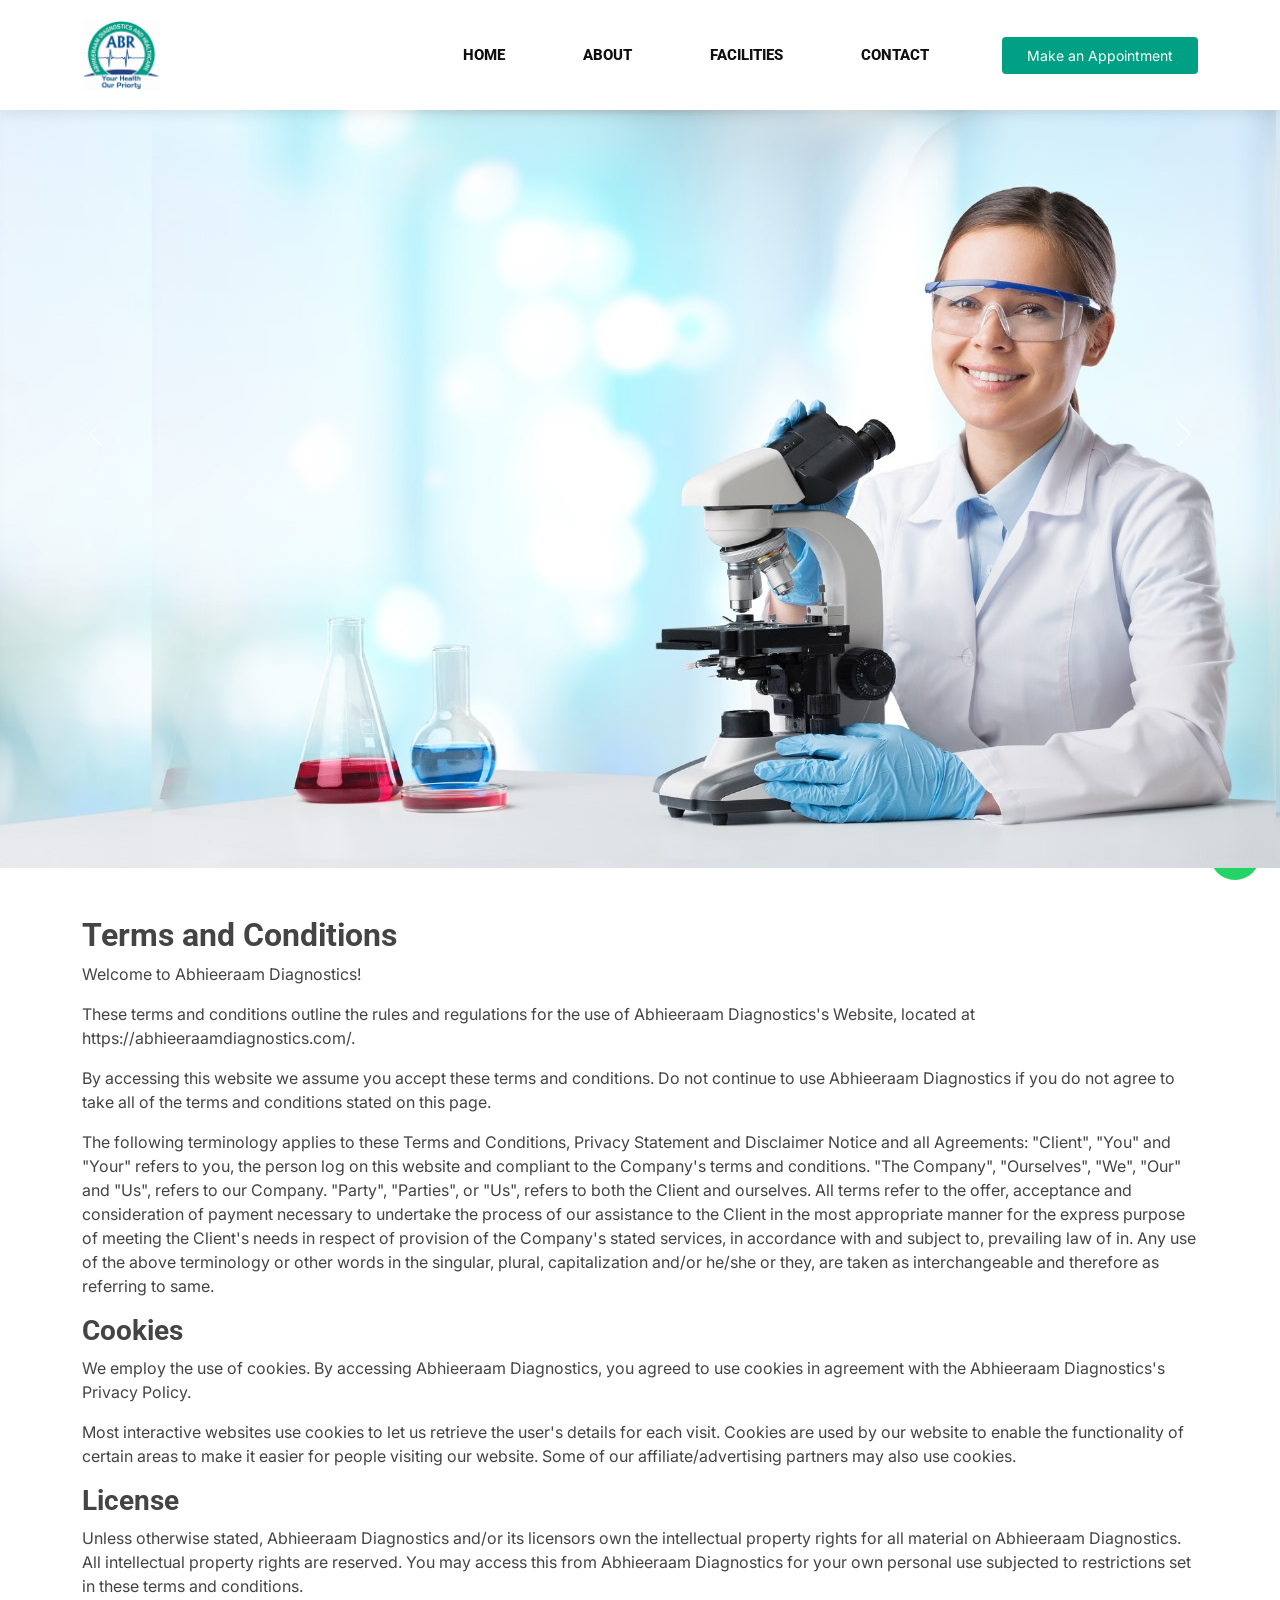
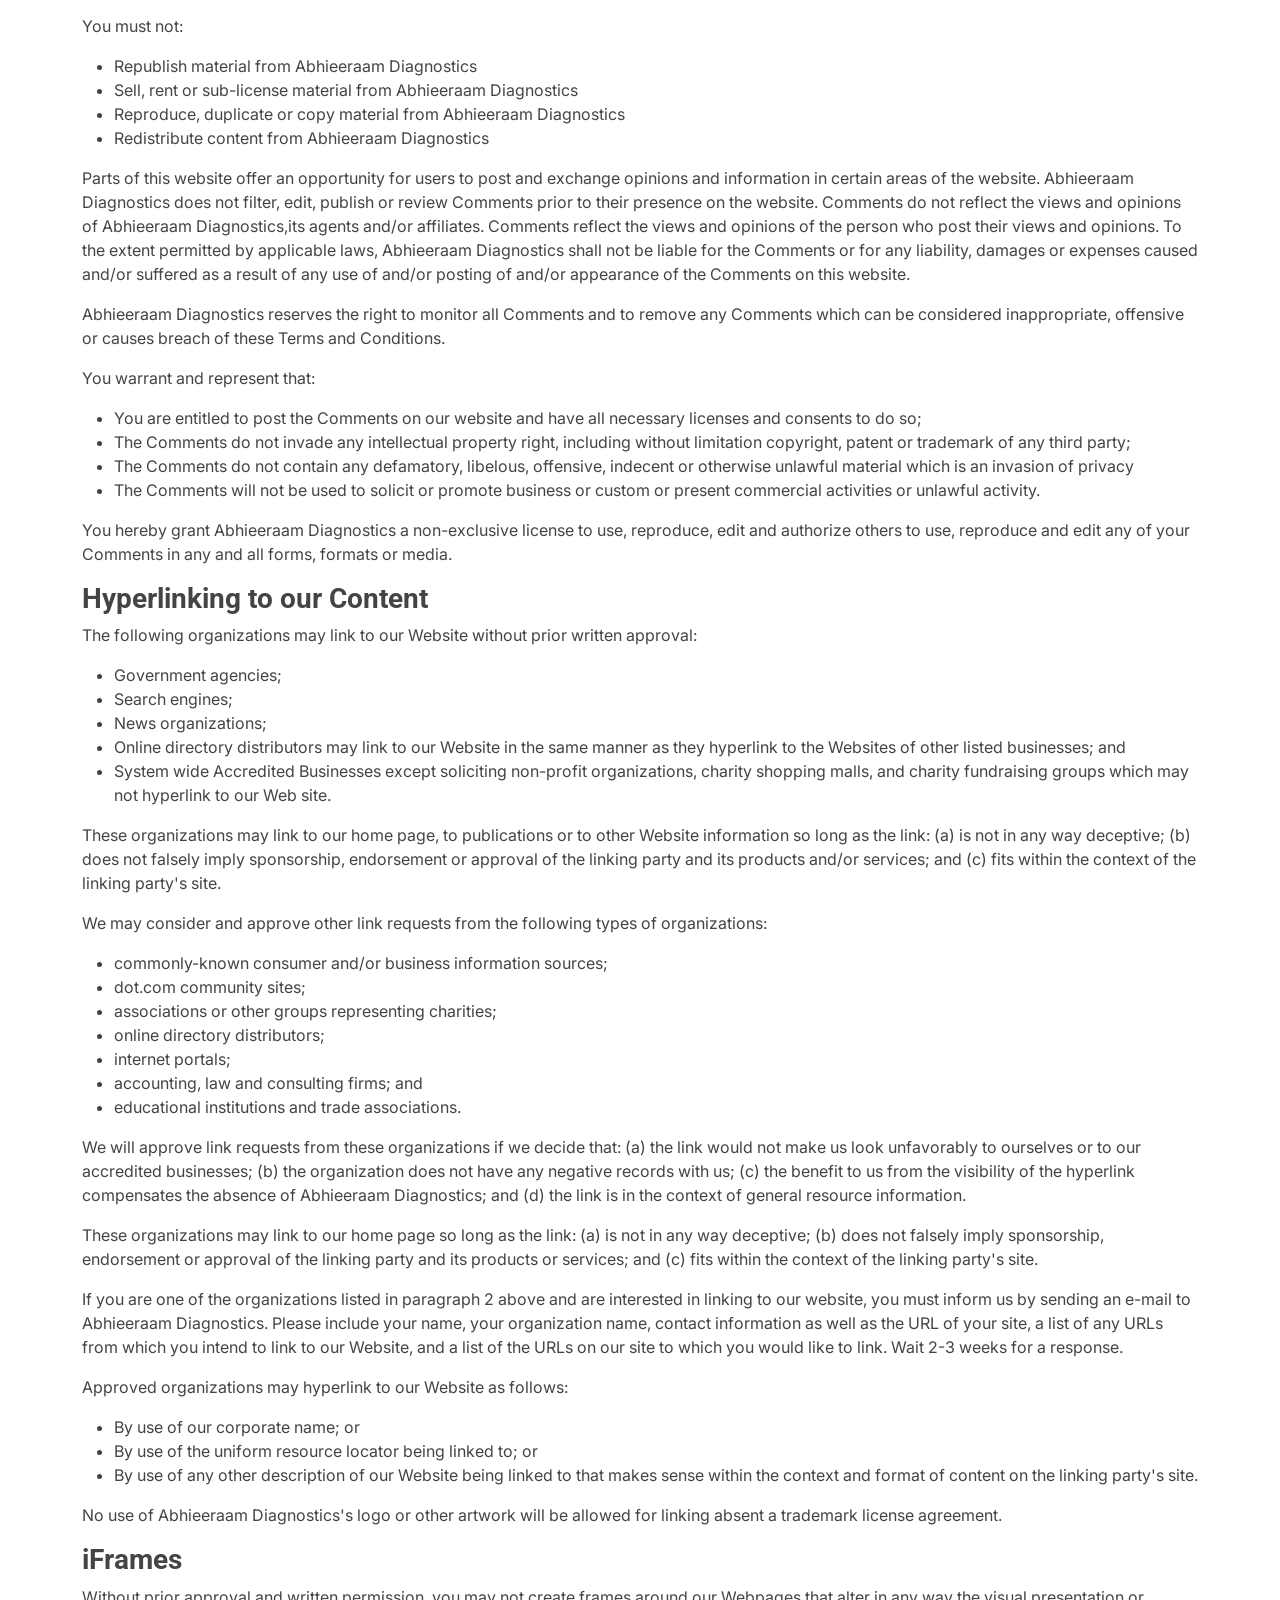
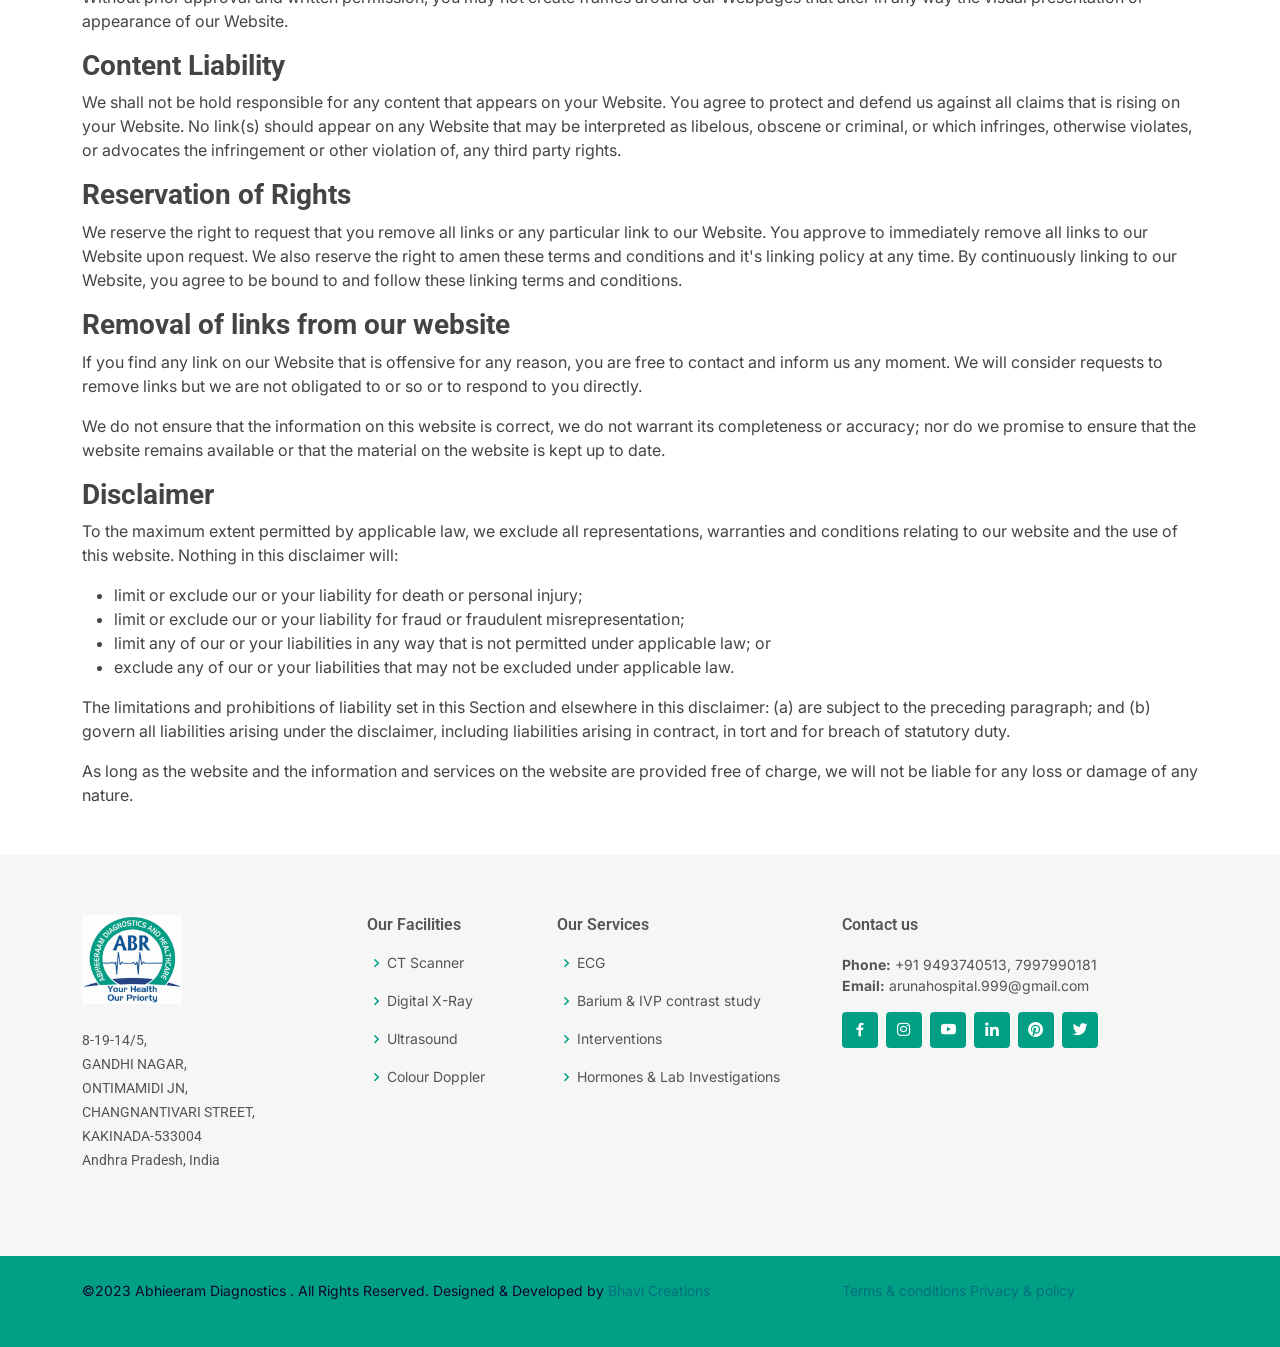
==== privacy.html @ 836e2a80 "terms and privacy updated" ====
<!DOCTYPE html>
<html lang="en">

<head>
  <meta charset="utf-8">
  <meta content="width=device-width, initial-scale=1.0" name="viewport">

  <title>ABHIEERAAM DIAGNOSTICS</title>
  <meta content="" name="description">
  <meta content="" name="keywords">

  <!-- Favicons -->
  <link href="assets/img/logo.jpeg" rel="icon">
  <link href="assets/img/apple-touch-icon.png" rel="apple-touch-icon">

  <!-- Google Fonts -->
  <link href="https://fonts.googleapis.com/css?family=Open+Sans:300,300i,400,400i,600,600i,700,700i|Roboto:300,300i,400,400i,500,500i,600,600i,700,700i|Poppins:300,300i,400,400i,500,500i,600,600i,700,700i" rel="stylesheet">

  <!-- Vendor CSS Files -->
  <link href="assets/vendor/fontawesome-free/css/all.min.css" rel="stylesheet">
  <link href="assets/vendor/animate.css/animate.min.css" rel="stylesheet">
  <link href="assets/vendor/aos/aos.css" rel="stylesheet">
  <link href="assets/vendor/bootstrap/css/bootstrap.min.css" rel="stylesheet">
  <link href="assets/vendor/bootstrap-icons/bootstrap-icons.css" rel="stylesheet">
  <link href="assets/vendor/boxicons/css/boxicons.min.css" rel="stylesheet">
  <link href="assets/vendor/glightbox/css/glightbox.min.css" rel="stylesheet">
  <link href="assets/vendor/swiper/swiper-bundle.min.css" rel="stylesheet">

  <!-- Template Main CSS File -->
  <link href="assets/css/style.css" rel="stylesheet">

  <!-- =======================================================
  * Template Name: Medicio
  * Updated: Sep 18 2023 with Bootstrap v5.3.2
  * Template URL: https://bootstrapmade.com/medicio-free-bootstrap-theme/
  * Author: BootstrapMade.com
  * License: https://bootstrapmade.com/license/
  ======================================================== -->
</head>

<body>

  <!-- ======= Header ======= -->
  <header id="header" class="fixed-top">
    <div class="container d-flex align-items-center">

      <a href="index.html" class="logo me-auto"><img src="assets/img/logo.jpeg"  alt=""></a>
      <!-- Uncomment below if you prefer to use an image logo -->
      <!-- <h1 class="logo me-auto"><a href="index.html">Medicio</a></h1> -->

      <nav id="navbar" class="navbar order-lg-0 ">
        <ul>
          <li><a class="nav-link scrollto pe-5" href="#hero">Home</a></li>
          <li><a class="nav-link scrollto me-5" href="#about">About</a></li>
          <li><a class="nav-link scrollto pe-5" href="#facilities">Facilities</a></li>
          <li><a class="nav-link scrollto pe-5" href="#contact">Contact</a></li>
        </ul>
        <i class="bi bi-list mobile-nav-toggle"></i>
      </nav><!-- .navbar -->

      <a href="#appointment" class="appointment-btn scrollto"><span class="d-none d-md-inline">Make an</span> Appointment</a>

    </div>
  </header><!-- End Header -->

  <!-- ======= Hero Section ======= -->
  <div id="carouselExampleFade" data-bs-interval="3000"  class="carousel slide carousel-fade" data-bs-ride="carousel"  >
  <div class="carousel-inner cor_med">
    <!-- <div class="carousel-item active">
      <img src="assets/img/abhieeram_republic_day_slider.jpg" class="d-block w-100" alt="...">
    </div> -->
    <div class="carousel-item active">
      <img src="assets/img/slide/slides4.jpeg" class="d-block w-100" alt="...">
    </div>
    <div class="carousel-item">
      <img src="assets/img/slide/slides1.jpeg" class="d-block w-100" alt="...">
    </div>
    <div class="carousel-item">
      <img src="assets/img/slide/slides3.jpeg" class="d-block w-100" alt="...">
    </div>
  </div>
  <button class="carousel-control-prev" type="button" data-bs-target="#carouselExampleFade" data-bs-slide="prev">
    <span class="carousel-control-prev-icon" aria-hidden="true"></span>
    <span class="visually-hidden">Previous</span>
  </button>
  <button class="carousel-control-next" type="button" data-bs-target="#carouselExampleFade" data-bs-slide="next">
    <span class="carousel-control-next-icon" aria-hidden="true"></span>
    <span class="visually-hidden">Next</span>
  </button>
</div>


   
  <main id="main">

 <div class="container my-5">

    <h2><strong>Terms and Conditions</strong></h2>

    <p>Welcome to Abhieeraam Diagnostics!</p>
    
    <p>These terms and conditions outline the rules and regulations for the use of Abhieeraam Diagnostics's Website, located at https://abhieeraamdiagnostics.com/.</p>
    
    <p>By accessing this website we assume you accept these terms and conditions. Do not continue to use Abhieeraam Diagnostics if you do not agree to take all of the terms and conditions stated on this page.</p>
    
    <p>The following terminology applies to these Terms and Conditions, Privacy Statement and Disclaimer Notice and all Agreements: "Client", "You" and "Your" refers to you, the person log on this website and compliant to the Company's terms and conditions. "The Company", "Ourselves", "We", "Our" and "Us", refers to our Company. "Party", "Parties", or "Us", refers to both the Client and ourselves. All terms refer to the offer, acceptance and consideration of payment necessary to undertake the process of our assistance to the Client in the most appropriate manner for the express purpose of meeting the Client's needs in respect of provision of the Company's stated services, in accordance with and subject to, prevailing law of in. Any use of the above terminology or other words in the singular, plural, capitalization and/or he/she or they, are taken as interchangeable and therefore as referring to same.</p>
    
    <h3><strong>Cookies</strong></h3>
    
    <p>We employ the use of cookies. By accessing Abhieeraam Diagnostics, you agreed to use cookies in agreement with the Abhieeraam Diagnostics's Privacy Policy. </p>
    
    <p>Most interactive websites use cookies to let us retrieve the user's details for each visit. Cookies are used by our website to enable the functionality of certain areas to make it easier for people visiting our website. Some of our affiliate/advertising partners may also use cookies.</p>
    
    <h3><strong>License</strong></h3>
    
    <p>Unless otherwise stated, Abhieeraam Diagnostics and/or its licensors own the intellectual property rights for all material on Abhieeraam Diagnostics. All intellectual property rights are reserved. You may access this from Abhieeraam Diagnostics for your own personal use subjected to restrictions set in these terms and conditions.</p>
    
    <p>You must not:</p>
    <ul>
        <li>Republish material from Abhieeraam Diagnostics</li>
        <li>Sell, rent or sub-license material from Abhieeraam Diagnostics</li>
        <li>Reproduce, duplicate or copy material from Abhieeraam Diagnostics</li>
        <li>Redistribute content from Abhieeraam Diagnostics</li>
    </ul>
    
     
    <p>Parts of this website offer an opportunity for users to post and exchange opinions and information in certain areas of the website. Abhieeraam Diagnostics does not filter, edit, publish or review Comments prior to their presence on the website. Comments do not reflect the views and opinions of Abhieeraam Diagnostics,its agents and/or affiliates. Comments reflect the views and opinions of the person who post their views and opinions. To the extent permitted by applicable laws, Abhieeraam Diagnostics shall not be liable for the Comments or for any liability, damages or expenses caused and/or suffered as a result of any use of and/or posting of and/or appearance of the Comments on this website.</p>
    
    <p>Abhieeraam Diagnostics reserves the right to monitor all Comments and to remove any Comments which can be considered inappropriate, offensive or causes breach of these Terms and Conditions.</p>
    
    <p>You warrant and represent that:</p>
    
    <ul>
        <li>You are entitled to post the Comments on our website and have all necessary licenses and consents to do so;</li>
        <li>The Comments do not invade any intellectual property right, including without limitation copyright, patent or trademark of any third party;</li>
        <li>The Comments do not contain any defamatory, libelous, offensive, indecent or otherwise unlawful material which is an invasion of privacy</li>
        <li>The Comments will not be used to solicit or promote business or custom or present commercial activities or unlawful activity.</li>
    </ul>
    
    <p>You hereby grant Abhieeraam Diagnostics a non-exclusive license to use, reproduce, edit and authorize others to use, reproduce and edit any of your Comments in any and all forms, formats or media.</p>
    
    <h3><strong>Hyperlinking to our Content</strong></h3>
    
    <p>The following organizations may link to our Website without prior written approval:</p>
    
    <ul>
        <li>Government agencies;</li>
        <li>Search engines;</li>
        <li>News organizations;</li>
        <li>Online directory distributors may link to our Website in the same manner as they hyperlink to the Websites of other listed businesses; and</li>
        <li>System wide Accredited Businesses except soliciting non-profit organizations, charity shopping malls, and charity fundraising groups which may not hyperlink to our Web site.</li>
    </ul>
    
    <p>These organizations may link to our home page, to publications or to other Website information so long as the link: (a) is not in any way deceptive; (b) does not falsely imply sponsorship, endorsement or approval of the linking party and its products and/or services; and (c) fits within the context of the linking party's site.</p>
    
    <p>We may consider and approve other link requests from the following types of organizations:</p>
    
    <ul>
        <li>commonly-known consumer and/or business information sources;</li>
        <li>dot.com community sites;</li>
        <li>associations or other groups representing charities;</li>
        <li>online directory distributors;</li>
        <li>internet portals;</li>
        <li>accounting, law and consulting firms; and</li>
        <li>educational institutions and trade associations.</li>
    </ul>
    
    <p>We will approve link requests from these organizations if we decide that: (a) the link would not make us look unfavorably to ourselves or to our accredited businesses; (b) the organization does not have any negative records with us; (c) the benefit to us from the visibility of the hyperlink compensates the absence of Abhieeraam Diagnostics; and (d) the link is in the context of general resource information.</p>
    
    <p>These organizations may link to our home page so long as the link: (a) is not in any way deceptive; (b) does not falsely imply sponsorship, endorsement or approval of the linking party and its products or services; and (c) fits within the context of the linking party's site.</p>
    
    <p>If you are one of the organizations listed in paragraph 2 above and are interested in linking to our website, you must inform us by sending an e-mail to Abhieeraam Diagnostics. Please include your name, your organization name, contact information as well as the URL of your site, a list of any URLs from which you intend to link to our Website, and a list of the URLs on our site to which you would like to link. Wait 2-3 weeks for a response.</p>
    
    <p>Approved organizations may hyperlink to our Website as follows:</p>
    
    <ul>
        <li>By use of our corporate name; or</li>
        <li>By use of the uniform resource locator being linked to; or</li>
        <li>By use of any other description of our Website being linked to that makes sense within the context and format of content on the linking party's site.</li>
    </ul>
    
    <p>No use of Abhieeraam Diagnostics's logo or other artwork will be allowed for linking absent a trademark license agreement.</p>
    
    <h3><strong>iFrames</strong></h3>
    
    <p>Without prior approval and written permission, you may not create frames around our Webpages that alter in any way the visual presentation or appearance of our Website.</p>
    
    <h3><strong>Content Liability</strong></h3>
    
    <p>We shall not be hold responsible for any content that appears on your Website. You agree to protect and defend us against all claims that is rising on your Website. No link(s) should appear on any Website that may be interpreted as libelous, obscene or criminal, or which infringes, otherwise violates, or advocates the infringement or other violation of, any third party rights.</p>
    
    <h3><strong>Reservation of Rights</strong></h3>
    
    <p>We reserve the right to request that you remove all links or any particular link to our Website. You approve to immediately remove all links to our Website upon request. We also reserve the right to amen these terms and conditions and it's linking policy at any time. By continuously linking to our Website, you agree to be bound to and follow these linking terms and conditions.</p>
    
    <h3><strong>Removal of links from our website</strong></h3>
    
    <p>If you find any link on our Website that is offensive for any reason, you are free to contact and inform us any moment. We will consider requests to remove links but we are not obligated to or so or to respond to you directly.</p>
    
    <p>We do not ensure that the information on this website is correct, we do not warrant its completeness or accuracy; nor do we promise to ensure that the website remains available or that the material on the website is kept up to date.</p>
    
    <h3><strong>Disclaimer</strong></h3>
    
    <p>To the maximum extent permitted by applicable law, we exclude all representations, warranties and conditions relating to our website and the use of this website. Nothing in this disclaimer will:</p>
    
    <ul>
        <li>limit or exclude our or your liability for death or personal injury;</li>
        <li>limit or exclude our or your liability for fraud or fraudulent misrepresentation;</li>
        <li>limit any of our or your liabilities in any way that is not permitted under applicable law; or</li>
        <li>exclude any of our or your liabilities that may not be excluded under applicable law.</li>
    </ul>
    
    <p>The limitations and prohibitions of liability set in this Section and elsewhere in this disclaimer: (a) are subject to the preceding paragraph; and (b) govern all liabilities arising under the disclaimer, including liabilities arising in contract, in tort and for breach of statutory duty.</p>
    
    <p>As long as the website and the information and services on the website are provided free of charge, we will not be liable for any loss or damage of any nature.</p>

 </div>
  </main><!-- End #main -->

  <!-- ======= Footer ======= -->
  <footer id="footer">
    <div class="footer-top">
      <div class="container">
        <div class="row">

          <div class="col-lg-3 col-md-6">
            <div class="footer-info">
              <a href="index.html" class="logo me-auto "><img src="assets/img/logo.jpeg"  width="100" alt=""></a>
              <p class="mt-4">
                8-19-14/5,  
                <br>GANDHI NAGAR,<br> 
                ONTIMAMIDI JN,<br>
                CHANGNANTIVARI STREET,<br>
                KAKINADA-533004 <br>
                Andhra Pradesh, India
                <br><br>
              </p>
            </div>
          </div>

          <div class="col-lg-2 col-md-6 footer-links">
            <h4>Our Facilities</h4>
            <ul>
              <li><i class="bx bx-chevron-right"></i> <a href="#facilities">CT Scanner</a></li>
              <li><i class="bx bx-chevron-right"></i> <a href="#facilities">Digital X-Ray</a></li>
              <li><i class="bx bx-chevron-right"></i> <a href="#facilities">Ultrasound</a></li>
              <li><i class="bx bx-chevron-right"></i> <a href="#facilities">Colour Doppler</a></li>
            </ul>
          </div>

          <div class="col-lg-3 col-md-6 footer-links">
            <h4>Our Services</h4>
            <ul>
              <li><i class="bx bx-chevron-right"></i> <a href="#facilities">ECG</a></li>
              <li><i class="bx bx-chevron-right"></i> <a href="#facilities">Barium & IVP contrast study</a></li>
              <li><i class="bx bx-chevron-right"></i> <a href="#facilities">Interventions</a></li>
              <li><i class="bx bx-chevron-right"></i> <a href="#facilities">Hormones & Lab Investigations</a></li>
            </ul>
          </div>

          <div class="col-lg-4 col-md-6 footer-newsletter footerbgcolor">
            <h4>Contact us</h4>
            <p class="mt-2">
              <strong>Phone:</strong> +91 9493740513, 7997990181<br>
              <strong>Email:</strong> arunahospital.999@gmail.com <br>
            </p>
            <div class="social-links mt-3">
              <a href="https://www.facebook.com/abhieeramdiagnostics/" target="_blank" class="facebook"><i class="bx bxl-facebook"></i></a> 
              <a href="https://www.instagram.com/abhiee_ram_diagnostics/"  target="_blank" class="instagram"><i class="bx bxl-instagram"></i></a>
              <a href="https://www.youtube.com/channel/UCxqTQfOzRZLO7gNJQSgTGIw"  target="_blank" class="youtube"><i class="bx bxl-youtube"></i></a>
              <a href="#"    class="google-plus"><i class="bx bxl-linkedin"></i></a>
              <a href="https://in.pinterest.com/abhieeraam/"   target="_blank" class="linkedin"><i class="bx bxl-pinterest"></i></a>
              <a href="https://twitter.com/abhieeraam9518"  target="_blank" class="twitter"><i class="bx bxl-twitter"></i></a>

            </div>

          </div>

        </div>
      </div>
    </div>

    <div class="footer-area-bottom theme-bg">
        <div class="container">
           <div class="row  pt-4">
              <div class="col-xl-8 col-lg-9 col-md-12 col-12">
                 <div class="footer-widget__copyright">
                    <p style="color:#0C0531">  ©2023 Abhieeram Diagnostics . All Rights Reserved. Designed & Developed by <a href="https://bhavicreations.com/" target="_blank" style="text-decoration: none;color:#026F7F">Bhavi Creations</a></p>
                 </div>
              </div> 
              <div class="col-xl-4 col-lg-3 col-md-12 col-12">
                 <div class="footer-widget__copyright-info info-direction ">
                        <p><a href="terms.html" style="text-decoration: none;color:#026F7F">Terms  & conditions  </a>  
                    <a href="privacy.html" style="text-decoration: none;color:#026F7F">   Privacy & policy</a></p>
                  </div>
              </div>
           </div>
        </div>
   </div>
  </footer>
  
  <!-- End Footer -->

  <!-- WhatsApp link -->
  <a href="https://api.whatsapp.com/send?phone=919493740513" style="color: #fff;" class="whatsapp-link" target="_blank">
    <i class="fab fa-whatsapp"></i>
  </a>

  <div id="preloader"></div>
  <!-- <a href="#" class="back-to-top d-flex align-items-center justify-content-center"><i class="bi bi-arrow-up-short"></i></a> -->

  <!-- Vendor JS Files -->
  <script src="assets/vendor/purecounter/purecounter_vanilla.js"></script>
  <script src="assets/vendor/aos/aos.js"></script>
  <script src="assets/vendor/bootstrap/js/bootstrap.bundle.min.js"></script>
  <script src="assets/vendor/glightbox/js/glightbox.min.js"></script>
  <script src="assets/vendor/swiper/swiper-bundle.min.js"></script>
  <script src="assets/vendor/php-email-form/validate.js"></script>

  <!-- Template Main JS File -->
  <script src="assets/js/main.js"></script>

</body>

</html>
---- assets/css/style.css ----
/**
* Template Name: Medicio
* Updated: Sep 18 2023 with Bootstrap v5.3.2
* Template URL: https://bootstrapmade.com/medicio-free-bootstrap-theme/
* Author: BootstrapMade.com
* License: https://bootstrapmade.com/license/
*/

/*--------------------------------------------------------------
# General
--------------------------------------------------------------*/

@import url('https://fonts.googleapis.com/css2?family=Inter:wght@500&display=swap');

body {
  /* font-family: "Open Sans", sans-serif; */
  font-family: 'Inter', sans-serif; 
  color: #444444;
}

a {
  color: #01a084;
  text-decoration: none;
}

a:hover {
  color: #037a69;
  text-decoration: none;
}

h1,
h2,
h3,
h4,
h5,
h6 {
  font-family: "Roboto", sans-serif;
}

/*--------------------------------------------------------------
# Preloader
--------------------------------------------------------------*/
#preloader {
  position: fixed;
  top: 0;
  left: 0;
  right: 0;
  bottom: 0;
  z-index: 9999;
  overflow: hidden;
  background: #fff;
}

#preloader:before {
  content: "";
  position: fixed;
  top: calc(50% - 30px);
  left: calc(50% - 30px);
  border: 6px solid #01a084;
  border-top-color: #ecf8f9;
  border-radius: 50%;
  width: 60px;
  height: 60px;
  animation: animate-preloader 1s linear infinite;
}

@keyframes animate-preloader {
  0% {
    transform: rotate(0deg);
  }

  100% {
    transform: rotate(360deg);
  }
}

/*--------------------------------------------------------------
# Back to top button
--------------------------------------------------------------*/


 
.back-to-top {
  position: fixed;
  visibility: hidden;
  opacity: 0;
  right: 15px;
  bottom: 15px;
  z-index: 996;
  background: #01a084;
  width: 40px;
  height: 40px;
  border-radius: 4px;
  transition: all 0.4s;
}

.back-to-top i {
  font-size: 28px;
  color: #fff;
  line-height: 0;
}

.back-to-top:hover {
  background: #5ec6ca;
  color: #fff;
}

.back-to-top.active {
  visibility: visible;
  opacity: 1;
}

/*--------------------------------------------------------------
# Disable aos animation delay on mobile devices
--------------------------------------------------------------*/
@media screen and (max-width: 768px) {
  [data-aos-delay] {
    transition-delay: 0 !important;
  }
}

/*--------------------------------------------------------------
# Top Bar
--------------------------------------------------------------*/
#topbar {
  background: #01a084;
  color: #fff;
  height: 40px;
  font-size: 16px;
  font-weight: 600;
  z-index: 996;
  transition: all 0.5s;
}

#topbar.topbar-scrolled {
  top: -40px;
}

#topbar i {
  padding-right: 6px;
  line-height: 0;
}

/*--------------------------------------------------------------
# Header
--------------------------------------------------------------*/
#header {
  background: #fff;
  transition: all 0.5s;
  z-index: 997;
  padding: 20px 0;
  /* top: 40px; */
  box-shadow: 0px 2px 15px rgba(0, 0, 0, 0.1);
}

@media (max-width: 992px) {
  #header {
    padding: 15px 0;
  }
}

#header.header-scrolled {
  top: 0;
}

#header .logo {
  font-size: 28px;
  margin: 0;
  padding: 0;
  line-height: 1;
  font-weight: 600;
  letter-spacing: 0.5px;
  text-transform: uppercase;
}

#header .logo a {
  color: #555555;
}

#header .logo img {
  max-height: 70px;
}

/**
* Appointment Button
*/
.appointment-btn {
  margin-left: 25px;
  background: #01a084;
  color: #fff;
  border-radius: 4px;
  padding: 8px 25px;
  white-space: nowrap;
  transition: 0.3s;
  font-size: 14px;
  display: inline-block;
}

.appointment-btn:hover {
  background: #037a69;
  color: #fff;
}

@media (max-width: 768px) {
  .appointment-btn {
    margin: 0 15px 0 0;
    padding: 6px 15px;
  }
}

/*--------------------------------------------------------------
# Navigation Menu
--------------------------------------------------------------*/
/**
* Desktop Navigation 
*/
.navbar {
  padding: 0;
}

.navbar ul {
  margin: 0;
  padding: 0;
  display: flex;
  list-style: none;
  align-items: center;
}

.navbar li {
  position: relative;
}

.navbar a,
.navbar a:focus {
  display: flex;
  align-items: center;
  justify-content: space-between;
  padding: 10px 0 10px 30px;
  font-family: "Roboto", sans-serif;
  font-size: 15px;
  color: #100f0f;
  white-space: nowrap;
  transition: 0.3s;
  text-transform: uppercase;
  font-weight: 800;
}

.navbar a i,
.navbar a:focus i {
  font-size: 12px;
  line-height: 0;
  margin-left: 5px;
}

.navbar a:hover,
.navbar .active,
.navbar .active:focus,
.navbar li:hover>a {
  color: #01a084;
}

.navbar .dropdown ul {
  display: block;
  position: absolute;
  left: 14px;
  top: calc(100% + 30px);
  margin: 0;
  padding: 10px 0;
  z-index: 99;
  opacity: 0;
  visibility: hidden;
  background: #fff;
  box-shadow: 0px 0px 30px rgba(127, 137, 161, 0.25);
  transition: 0.3s;
  border-radius: 4px;
}

.navbar .dropdown ul li {
  min-width: 200px;
}

.navbar .dropdown ul a {
  padding: 10px 20px;
  text-transform: none;
}

.navbar .dropdown ul a i {
  font-size: 20px;
}

.navbar .dropdown ul a:hover,
.navbar .dropdown ul .active:hover,
.navbar .dropdown ul li:hover>a {
  color: #01a084;
}

.navbar .dropdown:hover>ul {
  opacity: 1;
  top: 100%;
  visibility: visible;
}

.navbar .dropdown .dropdown ul {
  top: 0;
  left: calc(100% - 30px);
  visibility: hidden;
}

.navbar .dropdown .dropdown:hover>ul {
  opacity: 1;
  top: 0;
  left: 100%;
  visibility: visible;
}

@media (max-width: 1366px) {
  .navbar .dropdown .dropdown ul {
    left: -90%;
  }

  .navbar .dropdown .dropdown:hover>ul {
    left: -100%;
  }
}

/**
* Mobile Navigation 
*/
.mobile-nav-toggle {
  color: #555555;
  font-size: 28px;
  cursor: pointer;
  display: none;
  line-height: 0;
  transition: 0.5s;
}

.mobile-nav-toggle.bi-x {
  color: #fff;
}

@media (max-width: 991px) {
  .mobile-nav-toggle {
    display: block;
  }

  .navbar ul {
    display: none;
  }
}

.navbar-mobile {
  position: fixed;
  overflow: hidden;
  top: 0;
  right: 0;
  left: 0;
  bottom: 0;
  background: rgba(60, 60, 60, 0.9);
  transition: 0.3s;
  z-index: 999;
}

.navbar-mobile .mobile-nav-toggle {
  position: absolute;
  top: 15px;
  right: 15px;
}

.navbar-mobile ul {
  display: block;
  position: absolute;
  top: 55px;
  right: 15px;
  bottom: 15px;
  left: 15px;
  padding: 10px 0;
  border-radius: 8px;
  background-color: #fff;
  overflow-y: auto;
  transition: 0.3s;
}

.navbar-mobile a,
.navbar-mobile a:focus {
  padding: 10px 20px;
  font-size: 15px;
  color: #555555;
}

.navbar-mobile a:hover,
.navbar-mobile .active,
.navbar-mobile li:hover>a {
  color: #01a084;
}

.navbar-mobile .dropdown ul {
  position: static;
  display: none;
  margin: 10px 20px;
  padding: 10px 0;
  z-index: 99;
  opacity: 1;
  visibility: visible;
  background: #fff;
  box-shadow: 0px 0px 30px rgba(127, 137, 161, 0.25);
}

.navbar-mobile .dropdown ul li {
  min-width: 200px;
}

.navbar-mobile .dropdown ul a {
  padding: 10px 20px;
}

.navbar-mobile .dropdown ul a i {
  font-size: 12px;
}

.navbar-mobile .dropdown ul a:hover,
.navbar-mobile .dropdown ul .active:hover,
.navbar-mobile .dropdown ul li:hover>a {
  color: #01a084;
}

.navbar-mobile .dropdown>.dropdown-active {
  display: block;
}

/*--------------------------------------------------------------
# Hero Section
--------------------------------------------------------------*/
#hero {
  width: 100%;
  height: 100vh;
  background-color: rgba(60, 60, 60, 0.8);
  overflow: hidden;
  position: relative;
}

#hero .carousel,
#hero .carousel-inner,
#hero .carousel-item,
#hero .carousel-item::before {
  position: absolute;
  top: 0;
  right: 0;
  left: 0;
  bottom: 0;
}

#hero .carousel-item {
  background-size: cover;
  background-position: center;
  background-repeat: no-repeat;
  display: flex;
  justify-content: center;
  align-items: flex-end;
}

#hero .container {
  text-align: center;
  background: rgba(255, 255, 255, 0.9);
  padding-top: 30px;
  padding-bottom: 30px;
  margin-bottom: 50px;
  border-top: 4px solid #01a084;
}

@media (max-width: 1200px) {
  #hero .container {
    margin-left: 50px;
    margin-right: 50px;
  }
}

#hero h2 {
  color: #2f2f2f;
  margin-bottom: 20px;
  font-size: 36px;
  font-weight: 700;
}

#hero p {
  margin: 0 auto 30px auto;
  color: #555555;
}

#hero .carousel-inner .carousel-item {
  transition-property: opacity;
  background-position: center top;
}

#hero .carousel-inner .carousel-item,
#hero .carousel-inner .active.carousel-item-start,
#hero .carousel-inner .active.carousel-item-end {
  opacity: 0;
}

#hero .carousel-inner .active,
#hero .carousel-inner .carousel-item-next.carousel-item-start,
#hero .carousel-inner .carousel-item-prev.carousel-item-end {
  opacity: 1;
  transition: 0.5s;
}

#hero .carousel-inner .carousel-item-next,
#hero .carousel-inner .carousel-item-prev,
#hero .carousel-inner .active.carousel-item-start,
#hero .carousel-inner .active.carousel-item-end {
  left: 0;
  transform: translate3d(0, 0, 0);
}

#hero .carousel-control-next-icon,
#hero .carousel-control-prev-icon {
  background: none;
  font-size: 30px;
  line-height: 0;
  width: auto;
  height: auto;
  background: rgba(63, 187, 192, 0.8);
  border-radius: 50px;
  transition: 0.3s;
  color: rgba(255, 255, 255, 0.5);
  width: 54px;
  height: 54px;
  display: flex;
  align-items: center;
  justify-content: center;
}

#hero .carousel-control-next-icon:hover,
#hero .carousel-control-prev-icon:hover {
  background: #01a084;
  color: rgba(255, 255, 255, 0.8);
}

#hero .carousel-indicators li {
  list-style-type: none;
  cursor: pointer;
  background: #fff;
  overflow: hidden;
  border: 0;
  width: 12px;
  height: 12px;
  border-radius: 50px;
  opacity: 0.6;
  transition: 0.3s;
}

#hero .carousel-indicators li.active {
  opacity: 1;
  background: #01a084;
}

#hero .btn-get-started {
  font-family: "Roboto", sans-serif;
  font-weight: 500;
  font-size: 14px;
  letter-spacing: 1px;
  display: inline-block;
  padding: 14px 32px;
  border-radius: 4px;
  transition: 0.5s;
  line-height: 1;
  color: #fff;
  background: #01a084;
}

#hero .btn-get-started:hover {
  background: #037a69;
}

@media (max-width: 992px) {
  #hero {
    height: 100vh;
  }

  #hero .container {
    margin-top: 100px;
  }
}

@media (max-width: 768px) {
  #hero h2 {
    font-size: 28px;
  }
}

@media (min-width: 1024px) {

  #hero .carousel-control-prev,
  #hero .carousel-control-next {
    width: 5%;
  }
}

@media (max-height: 500px) {
  #hero {
    height: 160vh;
  }
}

/*--------------------------------------------------------------
# Sections General
--------------------------------------------------------------*/
section {
  padding: 60px 0;
  overflow: hidden;
}

.section-bg {
  background-color: #f7fcfc;
}

.section-title {
  text-align: center;
  padding-bottom: 30px;
}

.section-title h2 {
  font-size: 32px;
  font-weight: bold;
  text-transform: uppercase;
  margin-bottom: 20px;
  padding-bottom: 20px;
  position: relative;
}

.section-title h2::after {
  content: "";
  position: absolute;
  display: block;
  width: 50px;
  height: 3px;
  background: #01a084;
  bottom: 0;
  left: calc(50% - 25px);
}

.section-title p {
  margin-bottom: 0;
}

/*--------------------------------------------------------------
# Breadcrumbs
--------------------------------------------------------------*/
.breadcrumbs {
  padding: 20px 0;
  background-color: #ecf8f9;
  min-height: 40px;
  margin-top: 120px;
}

@media (max-width: 992px) {
  .breadcrumbs {
    margin-top: 70px;
  }
}

.breadcrumbs h2 {
  font-size: 24px;
  font-weight: 300;
  margin: 0;
}

@media (max-width: 992px) {
  .breadcrumbs h2 {
    margin: 0 0 10px 0;
  }
}

.breadcrumbs ol {
  display: flex;
  flex-wrap: wrap;
  list-style: none;
  padding: 0;
  margin: 0;
  font-size: 14px;
}

.breadcrumbs ol li+li {
  padding-left: 10px;
}

.breadcrumbs ol li+li::before {
  display: inline-block;
  padding-right: 10px;
  color: #6c757d;
  content: "/";
}

@media (max-width: 768px) {
  .breadcrumbs .d-flex {
    display: block !important;
  }

  .breadcrumbs ol {
    display: block;
  }

  .breadcrumbs ol li {
    display: inline-block;
  }
}

/*--------------------------------------------------------------
# Featured Services
--------------------------------------------------------------*/
.featured-services .icon-box {
  padding: 30px;
  position: relative;
  overflow: hidden;
  background: #fff;
  box-shadow: 0 0 29px 0 rgba(68, 88, 144, 0.12);
  transition: all 0.3s ease-in-out;
  border-radius: 8px;
  z-index: 1;
}

.featured-services .icon-box::before {
  content: "";
  position: absolute;
  background: #d9f1f2;
  right: 0;
  left: 0;
  bottom: 0;
  top: 100%;
  transition: all 0.3s;
  z-index: -1;
}

.featured-services .icon-box:hover::before {
  background: #01a084;
  top: 0;
  border-radius: 0px;
}

.featured-services .icon {
  margin-bottom: 15px;
}

.featured-services .icon i {
  font-size: 48px;
  line-height: 1;
  color: #01a084;
  transition: all 0.3s ease-in-out;
}

.featured-services .title {
  font-weight: 700;
  margin-bottom: 15px;
  font-size: 18px;
}

.featured-services .title a {
  color: #111;
}

.featured-services .description {
  font-size: 15px;
  line-height: 28px;
  margin-bottom: 0;
}

.featured-services .icon-box:hover .title a,
.featured-services .icon-box:hover .description {
  color: #fff;
}

.featured-services .icon-box:hover .icon i {
  color: #fff;
}

/*--------------------------------------------------------------
# Cta
--------------------------------------------------------------*/
.cta {
  background: #01a084;
  color: #fff;
  background-size: cover;
  padding: 60px 0;
}

.cta h3 {
  font-size: 28px;
  font-weight: 700;
}

.cta .cta-btn {
  font-family: "Roboto", sans-serif;
  font-weight: 500;
  font-size: 16px;
  letter-spacing: 1px;
  display: inline-block;
  padding: 10px 35px;
  border-radius: 25px;
  transition: 0.5s;
  margin-top: 10px;
  border: 2px solid #fff;
  color: #fff;
}

.cta .cta-btn:hover {
  background: #fff;
  color: #01a084;
}

/*--------------------------------------------------------------
# About Us
--------------------------------------------------------------*/
.about .content h3 {
  font-weight: 600;
  font-size: 26px;
}

.about .content ul {
  list-style: none;
  padding: 0;
}

.about .content ul li {
  padding-bottom: 10px;
}

.about .content ul i {
  font-size: 20px;
  padding-right: 4px;
  color: #01a084;
}

.about .content p:last-child {
  margin-bottom: 0;
}

/*--------------------------------------------------------------
# Counts
--------------------------------------------------------------*/
.counts {
  padding-bottom: 30px;
}

.counts .count-box {
  box-shadow: -10px -5px 40px 0 rgba(0, 0, 0, 0.1);
  padding: 30px;
  width: 100%;
}

.counts .count-box i {
  display: block;
  font-size: 30px;
  color: #01a084;
  float: left;
}

.counts .count-box span {
  font-size: 42px;
  line-height: 24px;
  display: block;
  font-weight: 700;
  color: #555555;
  margin-left: 50px;
}

.counts .count-box p {
  padding: 30px 0 0 0;
  margin: 0;
  font-family: "Roboto", sans-serif;
  font-size: 14px;
}

.counts .count-box a {
  font-weight: 600;
  display: block;
  margin-top: 20px;
  color: #7b7b7b;
  font-size: 15px;
  font-family: "Poppins", sans-serif;
  transition: ease-in-out 0.3s;
}

.counts .count-box a:hover {
  color: #01a084;
}

/*--------------------------------------------------------------
# Features
--------------------------------------------------------------*/
.features .icon-box h4 {
  font-size: 20px;
  font-weight: 700;
  margin: 5px 0 10px 60px;
}

.features .icon-box i {
  font-size: 48px;
  float: left;
  color: #01a084;
}

.features .icon-box p {
  font-size: 15px;
  color: #848484;
  margin-left: 60px;
}

.features .image {
  background-position: center center;
  background-repeat: no-repeat;
  background-size: cover;
  min-height: 400px;
}

/*--------------------------------------------------------------
# Services
--------------------------------------------------------------*/
.services .icon-box {
  margin-bottom: 20px;
  text-align: center;
}

.services .icon {
  display: inline-flex;
  justify-content: center;
  align-items: center;
  width: 80px;
  height: 80px;
  margin-bottom: 20px;
  background: #fff;
  border-radius: 50%;
  transition: 0.5s;
  color: #01a084;
  overflow: hidden;
  box-shadow: 0px 0 25px rgba(0, 0, 0, 0.15);
}

.services .icon i {
  font-size: 36px;
  line-height: 0;
}

.services .icon-box:hover .icon {
  box-shadow: 0px 0 25px rgba(63, 187, 192, 0.3);
}

.services .title {
  font-weight: 600;
  margin-bottom: 15px;
  font-size: 18px;
  position: relative;
  padding-bottom: 15px;
}

.services .title a {
  color: #444444;
  transition: 0.3s;
}

.services .title a:hover {
  color: #01a084;
}

.services .title::after {
  content: "";
  position: absolute;
  display: block;
  width: 50px;
  height: 2px;
  background: #01a084;
  bottom: 0;
  left: calc(50% - 25px);
}

.services .description {
  line-height: 24px;
  font-size: 14px;
}

/*--------------------------------------------------------------
# Appointments
--------------------------------------------------------------*/
.appointment .php-email-form {
  width: 100%;
}

.appointment .php-email-form .form-group {
  padding-bottom: 8px;
}

.appointment .php-email-form .validate {
  display: none;
  color: red;
  margin: 0 0 15px 0;
  font-weight: 400;
  font-size: 13px;
}

.appointment .php-email-form .error-message {
  display: none;
  color: #fff;
  background: #76dfbc;
  text-align: left;
  padding: 15px;
  font-weight: 600;
}

.appointment .php-email-form .error-message br+br {
  margin-top: 25px;
}

.appointment .php-email-form .sent-message {
  display: none;
  color: #fff;
  background: #18d26e;
  text-align: center;
  padding: 15px;
  font-weight: 600;
}

.appointment .php-email-form .loading {
  display: none;
  background: #fff;
  text-align: center;
  padding: 15px;
}

.appointment .php-email-form .loading:before {
  content: "";
  display: inline-block;
  border-radius: 50%;
  width: 24px;
  height: 24px;
  margin: 0 10px -6px 0;
  border: 3px solid #18d26e;
  border-top-color: #eee;
  animation: animate-loading 1s linear infinite;
}

.appointment .php-email-form input,
.appointment .php-email-form textarea,
.appointment .php-email-form select {
  border-radius: 0;
  box-shadow: none;
  font-size: 14px;
  padding: 10px !important;
}

.appointment .php-email-form input:focus,
.appointment .php-email-form textarea:focus,
.appointment .php-email-form select:focus {
  border-color: #01a084;
}

.appointment .php-email-form input,
.appointment .php-email-form select {
  height: 44px;
}

.appointment .php-email-form textarea {
  padding: 10px 12px;
}

.appointment .php-email-form button[type=submit] {
  background: #01a084;
  border: 0;
  padding: 10px 35px;
  color: #fff;
  transition: 0.4s;
  border-radius: 50px;
}

.appointment .php-email-form button[type=submit]:hover {
  background: #52c2c6;
}

/*--------------------------------------------------------------
# Departments
--------------------------------------------------------------*/
.departments .nav-tabs {
  border: 0;
}

.departments .nav-link {
  border: 0;
  padding: 20px;
  color: #555555;
  border-radius: 0;
  border-left: 5px solid #fff;
  cursor: pointer;
}

.departments .nav-link h4 {
  font-size: 18px;
  font-weight: 600;
  transition: 0.3s;
}

.departments .nav-link p {
  font-size: 14px;
  margin-bottom: 0;
}

.departments .nav-link:hover h4 {
  color: #01a084;
}

.departments .nav-link.active {
  background: #f7fcfc;
  border-color: #01a084;
}

.departments .nav-link.active h4 {
  color: #01a084;
}

.departments .tab-pane.active {
  animation: slide-down 0.5s ease-out;
}

.departments .tab-pane img {
  float: left;
  max-width: 300px;
  padding: 0 15px 15px 0;
}

@media (max-width: 768px) {
  .departments .tab-pane img {
    float: none;
    padding: 0 0 15px 0;
    max-width: 100%;
  }
}

.departments .tab-pane h3 {
  font-size: 26px;
  font-weight: 600;
  margin-bottom: 20px;
  color: #01a084;
}

.departments .tab-pane p {
  color: #777777;
}

.departments .tab-pane p:last-child {
  margin-bottom: 0;
}

@keyframes slide-down {
  0% {
    opacity: 0;
  }

  100% {
    opacity: 1;
  }
}

/*--------------------------------------------------------------
# Testimonials
--------------------------------------------------------------*/
.testimonials .testimonials-carousel,
.testimonials .testimonials-slider {
  overflow: hidden;
}

.testimonials .testimonial-item {
  box-sizing: content-box;
  min-height: 320px;
}

.testimonials .testimonial-item .testimonial-img {
  width: 90px;
  border-radius: 50%;
  margin: -40px 0 0 40px;
  position: relative;
  z-index: 2;
  border: 6px solid #fff;
}

.testimonials .testimonial-item h3 {
  font-size: 18px;
  font-weight: bold;
  margin: 10px 0 5px 45px;
  color: #111;
}

.testimonials .testimonial-item h4 {
  font-size: 14px;
  color: #999;
  margin: 0 0 0 45px;
}

.testimonials .testimonial-item .quote-icon-left,
.testimonials .testimonial-item .quote-icon-right {
  color: #b2e4e6;
  font-size: 26px;
}

.testimonials .testimonial-item .quote-icon-left {
  display: inline-block;
  left: -5px;
  position: relative;
}

.testimonials .testimonial-item .quote-icon-right {
  display: inline-block;
  right: -5px;
  position: relative;
  top: 10px;
}

.testimonials .testimonial-item p {
  font-style: italic;
  margin: 0 15px 0 15px;
  padding: 20px 20px 60px 20px;
  background: #f0fafa;
  position: relative;
  border-radius: 6px;
  position: relative;
  z-index: 1;
}

.testimonials .swiper-pagination {
  margin-top: 20px;
  position: relative;
}

.testimonials .swiper-pagination .swiper-pagination-bullet {
  width: 12px;
  height: 12px;
  background-color: #fff;
  opacity: 1;
  border: 1px solid #01a084;
}

.testimonials .swiper-pagination .swiper-pagination-bullet-active {
  background-color: #01a084;
}

/*--------------------------------------------------------------
# Doctors
--------------------------------------------------------------*/
.doctors .member {
  margin-bottom: 20px;
  overflow: hidden;
  text-align: center;
  border-radius: 4px;
  background: #fff;
  box-shadow: 0px 2px 15px rgba(63, 187, 192, 0.1);
}

.doctors .member .member-img {
  position: relative;
  overflow: hidden;
}

.doctors .member .social {
  position: absolute;
  left: 0;
  bottom: 0;
  right: 0;
  height: 40px;
  opacity: 0;
  transition: ease-in-out 0.3s;
  background: rgba(255, 255, 255, 0.85);
  display: flex;
  align-items: center;
  justify-content: center;
}

.doctors .member .social a {
  transition: color 0.3s;
  color: #555555;
  margin: 0 10px;
  display: inline-flex;
  align-items: center;
  justify-content: center;
}

.doctors .member .social a i {
  line-height: 0;
}

.doctors .member .social a:hover {
  color: #01a084;
}

.doctors .member .social i {
  font-size: 18px;
  margin: 0 2px;
}

.doctors .member .member-info {
  padding: 25px 15px;
}

.doctors .member .member-info h4 {
  font-weight: 700;
  margin-bottom: 5px;
  font-size: 18px;
  color: #555555;
}

.doctors .member .member-info span {
  display: block;
  font-size: 13px;
  font-weight: 400;
  color: #aaaaaa;
}

.doctors .member .member-info p {
  font-style: italic;
  font-size: 14px;
  line-height: 26px;
  color: #777777;
}

.doctors .member:hover .social {
  opacity: 1;
}

/*--------------------------------------------------------------
# Gallery
--------------------------------------------------------------*/
.gallery {
  overflow: hidden;
}

.gallery .swiper-pagination {
  margin-top: 20px;
  position: relative;
}

.gallery .swiper-pagination .swiper-pagination-bullet {
  width: 12px;
  height: 12px;
  background-color: #fff;
  opacity: 1;
  border: 1px solid #01a084;
}

.gallery .swiper-pagination .swiper-pagination-bullet-active {
  background-color: #01a084;
}

.gallery .swiper-slide-active {
  text-align: center;
}

@media (min-width: 992px) {
  .gallery .swiper-wrapper {
    padding: 40px 0;
  }

  .gallery .swiper-slide-active {
    border: 6px solid #01a084;
    padding: 4px;
    background: #fff;
    z-index: 1;
    transform: scale(1.2);
    margin-top: 10px;
  }
}

/*--------------------------------------------------------------
# Pricing
--------------------------------------------------------------*/
.pricing .box {
  padding: 20px;
  background: #fff;
  text-align: center;
  box-shadow: 0px 0px 4px rgba(0, 0, 0, 0.12);
  border-radius: 4px;
  position: relative;
  overflow: hidden;
}

.pricing h3 {
  font-weight: 400;
  margin: -20px -20px 20px -20px;
  padding: 20px 15px;
  font-size: 16px;
  font-weight: 600;
  color: #777777;
  background: #f8f8f8;
}

.pricing h4 {
  font-size: 36px;
  color: #01a084;
  font-weight: 600;
  font-family: "Poppins", sans-serif;
  margin-bottom: 20px;
}

.pricing h4 sup {
  font-size: 20px;
  top: -15px;
  left: -3px;
}

.pricing h4 span {
  color: #bababa;
  font-size: 16px;
  font-weight: 300;
}

.pricing ul {
  padding: 0;
  list-style: none;
  color: #444444;
  text-align: center;
  line-height: 20px;
  font-size: 14px;
}

.pricing ul li {
  padding-bottom: 16px;
}

.pricing ul i {
  color: #01a084;
  font-size: 18px;
  padding-right: 4px;
}

.pricing ul .na {
  color: #ccc;
  text-decoration: line-through;
}

.pricing .btn-wrap {
  margin: 20px -20px -20px -20px;
  padding: 20px 15px;
  background: #f8f8f8;
  text-align: center;
}

.pricing .btn-buy {
  background: #01a084;
  display: inline-block;
  padding: 8px 35px 10px 35px;
  border-radius: 4px;
  color: #fff;
  transition: none;
  font-size: 14px;
  font-weight: 400;
  font-family: "Roboto", sans-serif;
  font-weight: 600;
  transition: 0.3s;
}

.pricing .btn-buy:hover {
  background: #037a69;
}

.pricing .featured h3 {
  color: #fff;
  background: #01a084;
}

.pricing .advanced {
  width: 200px;
  position: absolute;
  top: 18px;
  right: -68px;
  transform: rotate(45deg);
  z-index: 1;
  font-size: 14px;
  padding: 1px 0 3px 0;
  background: #01a084;
  color: #fff;
}

/*--------------------------------------------------------------
# Frequently Asked Questioins
--------------------------------------------------------------*/
.faq {
  padding: 60px 0;
}

.faq .faq-list {
  padding: 0;
  list-style: none;
}

.faq .faq-list li {
  border-bottom: 1px solid #d9f1f2;
  margin-bottom: 20px;
  padding-bottom: 20px;
}

.faq .faq-list .question {
  display: block;
  position: relative;
  font-family: #01a084;
  font-size: 18px;
  line-height: 24px;
  font-weight: 400;
  padding-left: 25px;
  cursor: pointer;
  color: #32969a;
  transition: 0.3s;
}

.faq .faq-list i {
  font-size: 16px;
  position: absolute;
  left: 0;
  top: -2px;
}

.faq .faq-list p {
  margin-bottom: 0;
  padding: 10px 0 0 25px;
}

.faq .faq-list .icon-show {
  display: none;
}

.faq .faq-list .collapsed {
  color: black;
}

.faq .faq-list .collapsed:hover {
  color: #01a084;
}

.faq .faq-list .collapsed .icon-show {
  display: inline-block;
  transition: 0.6s;
}

.faq .faq-list .collapsed .icon-close {
  display: none;
  transition: 0.6s;
}

/*--------------------------------------------------------------
# Contact
--------------------------------------------------------------*/
.contact .info-box {
  color: #444444;
  text-align: center;
  box-shadow: 0 0 20px rgba(214, 215, 216, 0.5);
  padding: 20px 0 30px 0;
}

.contact .info-box i {
  font-size: 32px;
  color: #01a084;
  border-radius: 50%;
  padding: 8px;
  border: 2px dotted #c5ebec;
}

.contact .info-box h3 {
  font-size: 20px;
  color: #777777;
  font-weight: 700;
  margin: 10px 0;
}

.contact .info-box p {
  padding: 0;
  line-height: 24px;
  font-size: 14px;
  margin-bottom: 0;
}

.contact .php-email-form {
  box-shadow: 0 0 20px rgba(214, 215, 216, 0.5);
  padding: 30px;
}

.contact .php-email-form .error-message {
  display: none;
  color: #fff;
  background: #60d8e0;
  text-align: left;
  padding: 15px;
  font-weight: 600;
}

.contact .php-email-form .error-message br+br {
  margin-top: 25px;
}

.contact .php-email-form .sent-message {
  display: none;
  color: #fff;
  background: #18d26e;
  text-align: center;
  padding: 15px;
  font-weight: 600;
}

.contact .php-email-form .loading {
  display: none;
  background: #fff;
  text-align: center;
  padding: 15px;
}

.contact .php-email-form .loading:before {
  content: "";
  display: inline-block;
  border-radius: 50%;
  width: 24px;
  height: 24px;
  margin: 0 10px -6px 0;
  border: 3px solid #18d26e;
  border-top-color: #eee;
  animation: animate-loading 1s linear infinite;
}

.contact .php-email-form input,
.contact .php-email-form textarea {
  border-radius: 4px;
  box-shadow: none;
  font-size: 14px;
}

.contact .php-email-form input:focus,
.contact .php-email-form textarea:focus {
  border-color: #01a084;
}

.contact .php-email-form input {
  padding: 10px 15px;
}

.contact .php-email-form textarea {
  padding: 12px 15px;
}

.contact .php-email-form button[type=submit] {
  background: #01a084;
  border: 0;
  padding: 10px 30px;
  color: #fff;
  transition: 0.4s;
  border-radius: 4px;
}

.contact .php-email-form button[type=submit]:hover {
  background: #037a69;
}

@keyframes animate-loading {
  0% {
    transform: rotate(0deg);
  }

  100% {
    transform: rotate(360deg);
  }
}

/*--------------------------------------------------------------
# Footer
--------------------------------------------------------------*/
#footer {
  background: #01a084;
  padding: 0 0 30px 0;
  color: #555555;
  font-size: 14px;
}

#footer .footer-top {
  background: #f6f6f6;
  padding: 60px 0 30px 0;
}

#footer .footer-top .footer-info {
  margin-bottom: 30px;
}

#footer .footer-top .footer-info h3 {
  font-size: 24px;
  margin: 0 0 20px 0;
  padding: 2px 0 2px 0;
  line-height: 1;
  font-weight: 700;
}

#footer .footer-top .footer-info p {
  font-size: 14px;
  line-height: 24px;
  margin-bottom: 0;
  font-family: "Roboto", sans-serif;
}

#footer .footer-top .social-links a {
  font-size: 18px;
  display: inline-block;
  background: #01a084;
  color: #fff;
  line-height: 1;
  padding: 8px 0;
  margin-right: 4px;
  border-radius: 4px;
  text-align: center;
  width: 36px;
  height: 36px;
  transition: 0.3s;
}

#footer .footer-top .social-links a:hover {
  background: #037a69;
  text-decoration: none;
}

#footer .footer-top h4 {
  font-size: 16px;
  font-weight: 600;
  position: relative;
  padding-bottom: 12px;
}

#footer .footer-top .footer-links {
  margin-bottom: 30px;
}

#footer .footer-top .footer-links ul {
  list-style: none;
  padding: 0;
  margin: 0;
}

#footer .footer-top .footer-links ul i {
  padding-right: 2px;
  color: #01a084;
  font-size: 18px;
  line-height: 1;
}

#footer .footer-top .footer-links ul li {
  padding: 10px 0;
  display: flex;
  align-items: center;
}

#footer .footer-top .footer-links ul li:first-child {
  padding-top: 0;
}

#footer .footer-top .footer-links ul a {
  color: #555555;
  transition: 0.3s;
  display: inline-block;
  line-height: 1;
}

#footer .footer-top .footer-links ul a:hover {
  color: #01a084;
}

#footer .footer-top .footer-newsletter form {
  margin-top: 30px;
  background: #fff;
  padding: 6px 10px;
  position: relative;
  border: 1px solid #d5d5d5;
  border-radius: 4px;
}

#footer .footer-top .footer-newsletter form input[type=email] {
  border: 0;
  padding: 4px;
  width: calc(100% - 110px);
}

#footer .footer-top .footer-newsletter form input[type=submit] {
  position: absolute;
  top: -1px;
  right: -1px;
  bottom: -1px;
  border: 0;
  background: none;
  font-size: 16px;
  padding: 0 20px;
  background: #01a084;
  color: #fff;
  transition: 0.3s;
  border-radius: 0 4px 4px 0;
}

#footer .footer-top .footer-newsletter form input[type=submit]:hover {
  background: #037a69;
}

#footer .copyright {
  text-align: center;
  padding-top: 30px;
}

.copyright{
  color: #fff;
}
.credits{
  color: #fff;
}
.credits a{
  color: #fff;
}


#footer .credits {
  padding-top: 10px;
  text-align: center;
  font-size: 13px;
}

/* Style for the WhatsApp link */
.whatsapp-link {
  width: 50px;
  height: 50px;
  position: fixed;
  bottom: 20px;
  right: 20px;
  background-color: #25d366;
  color: #fff;
  padding: 5px;
  border-radius: 50%;
  text-decoration: none;
  font-size: 24px;
  text-align: center;
}


 
  .cor_med{
      padding-top: 100px;

  }
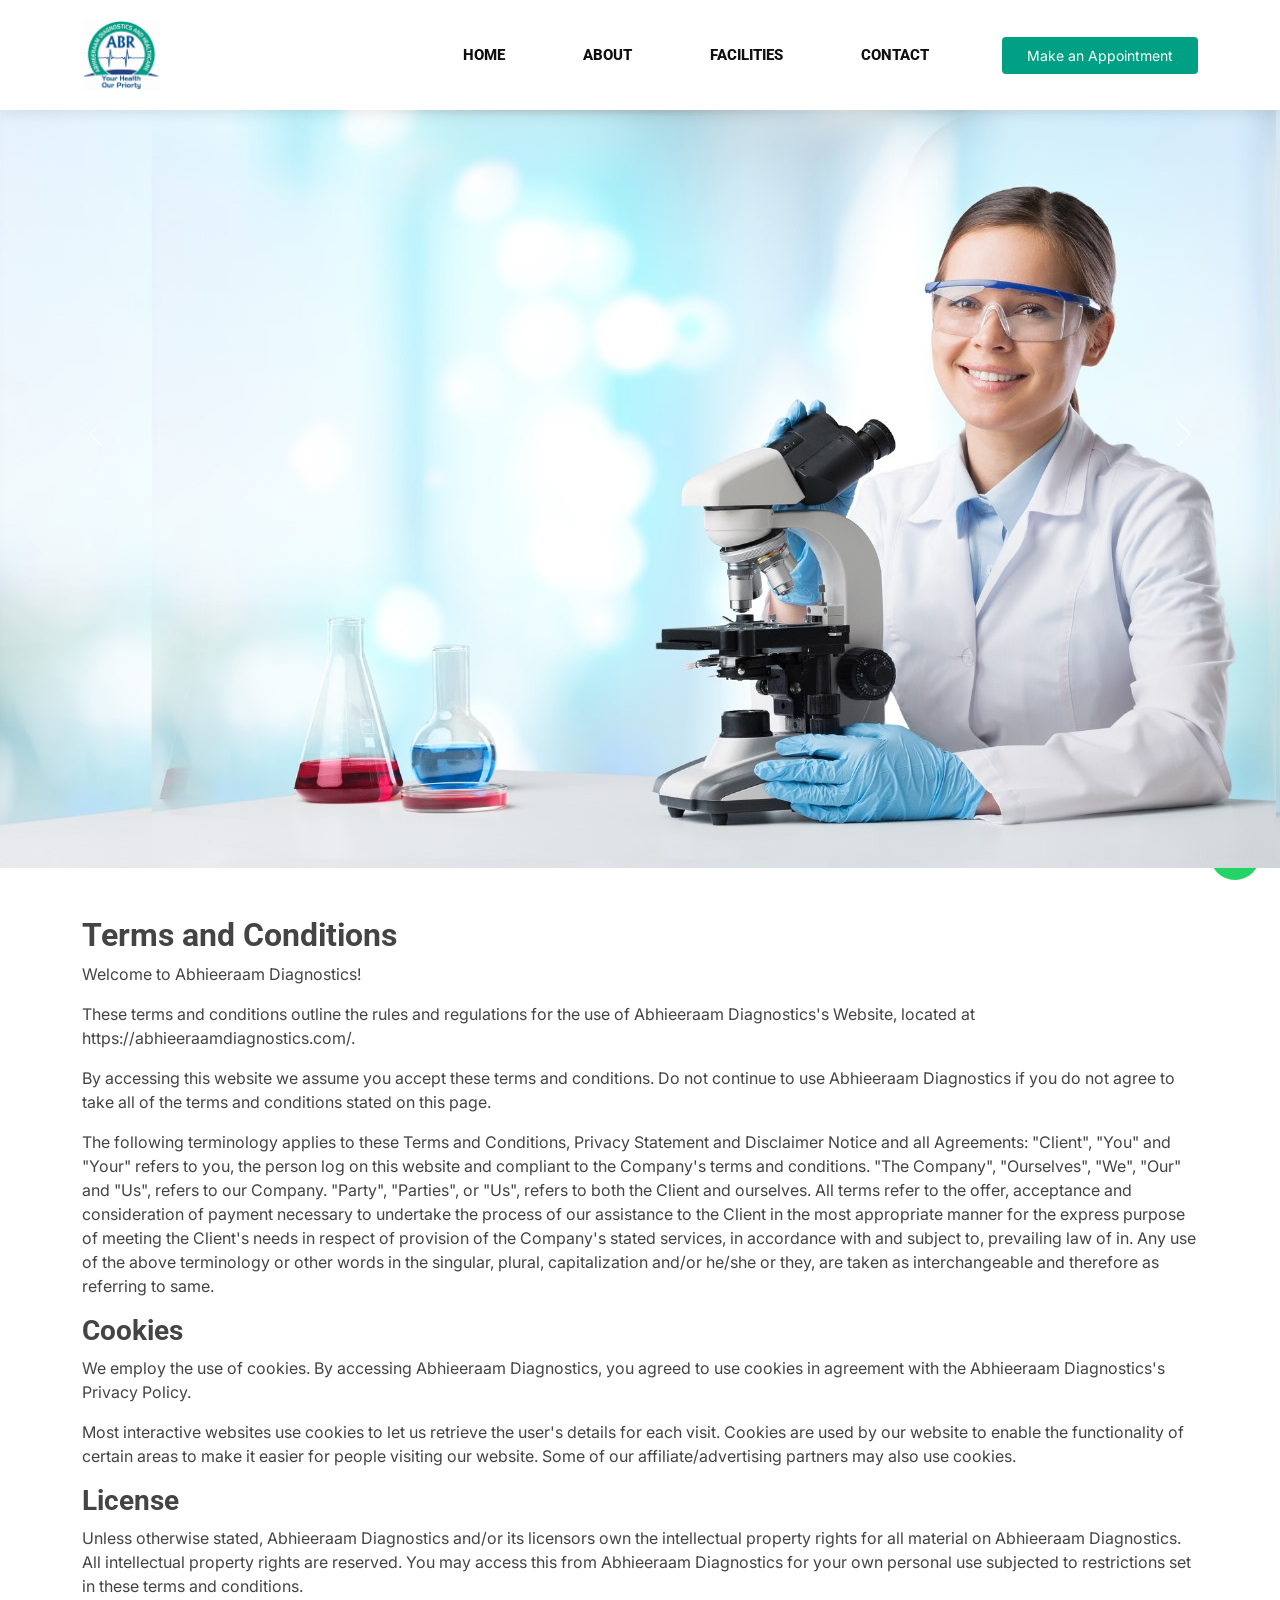
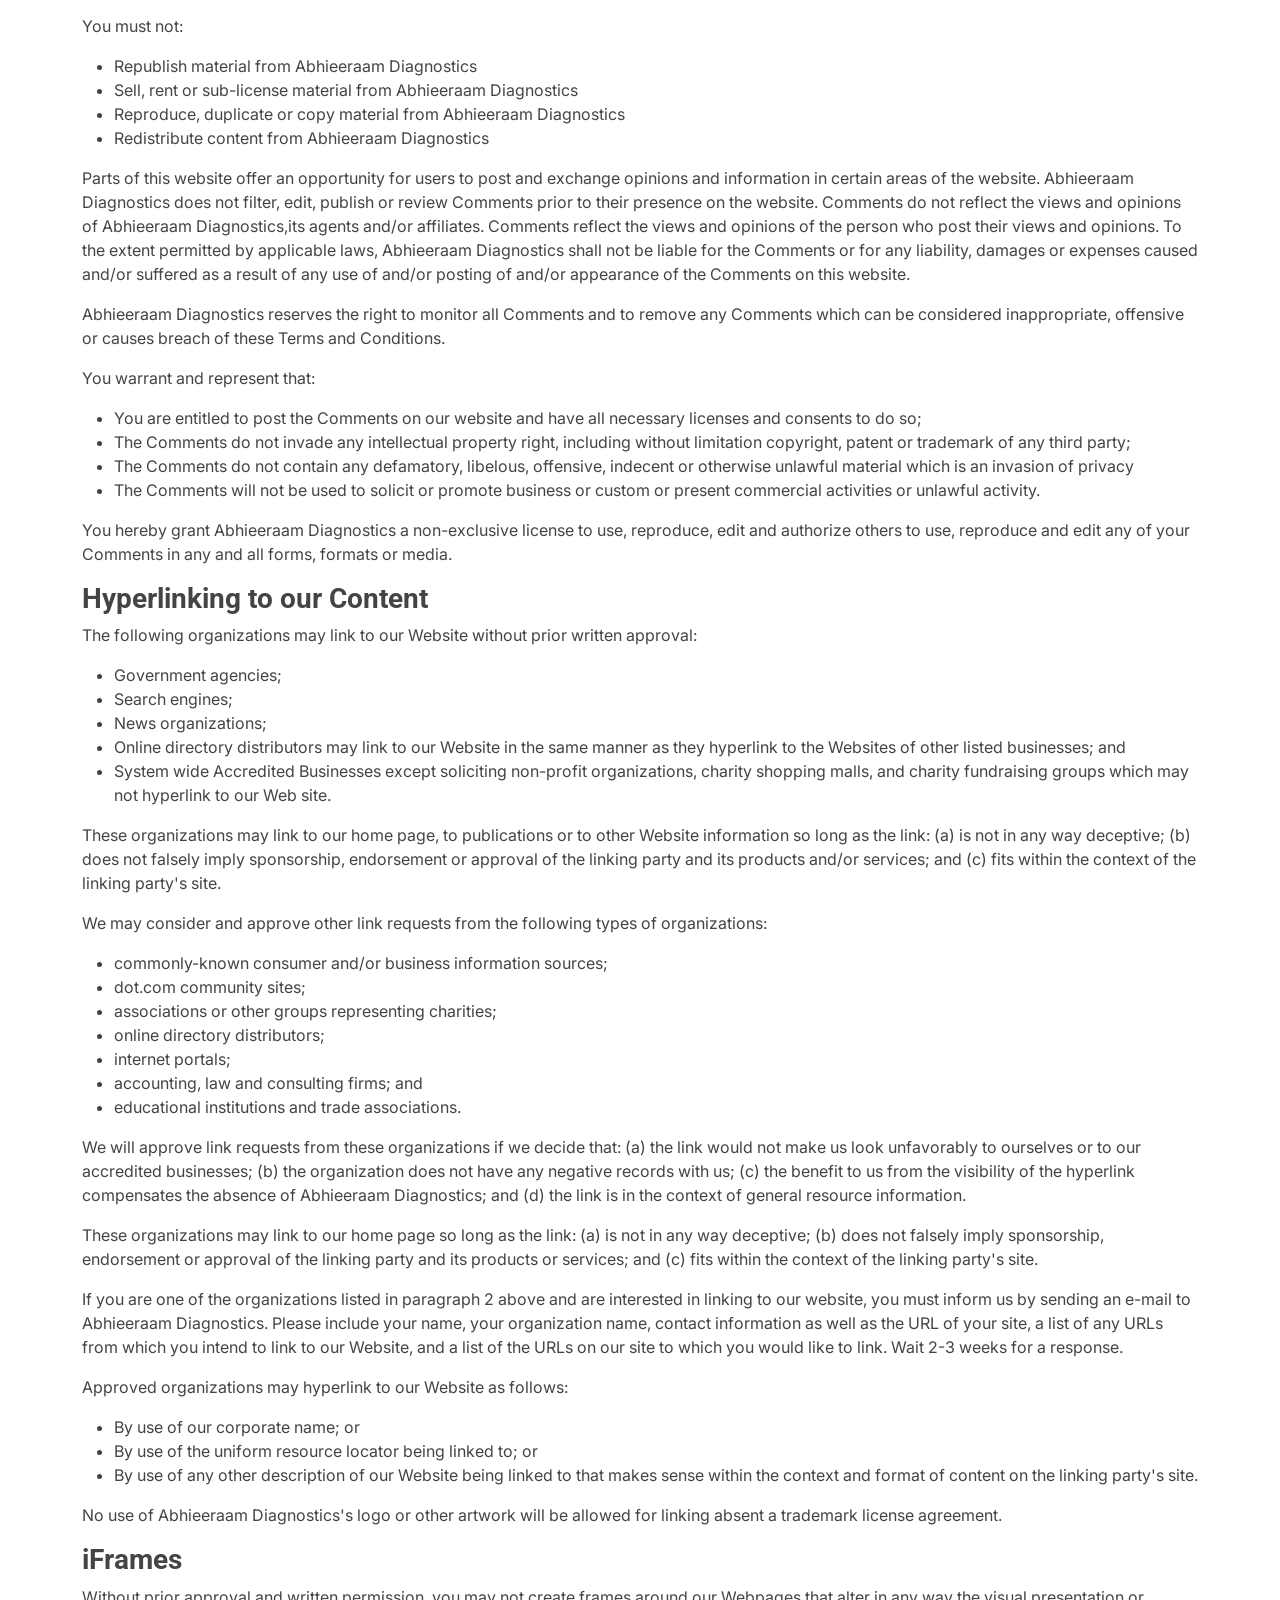
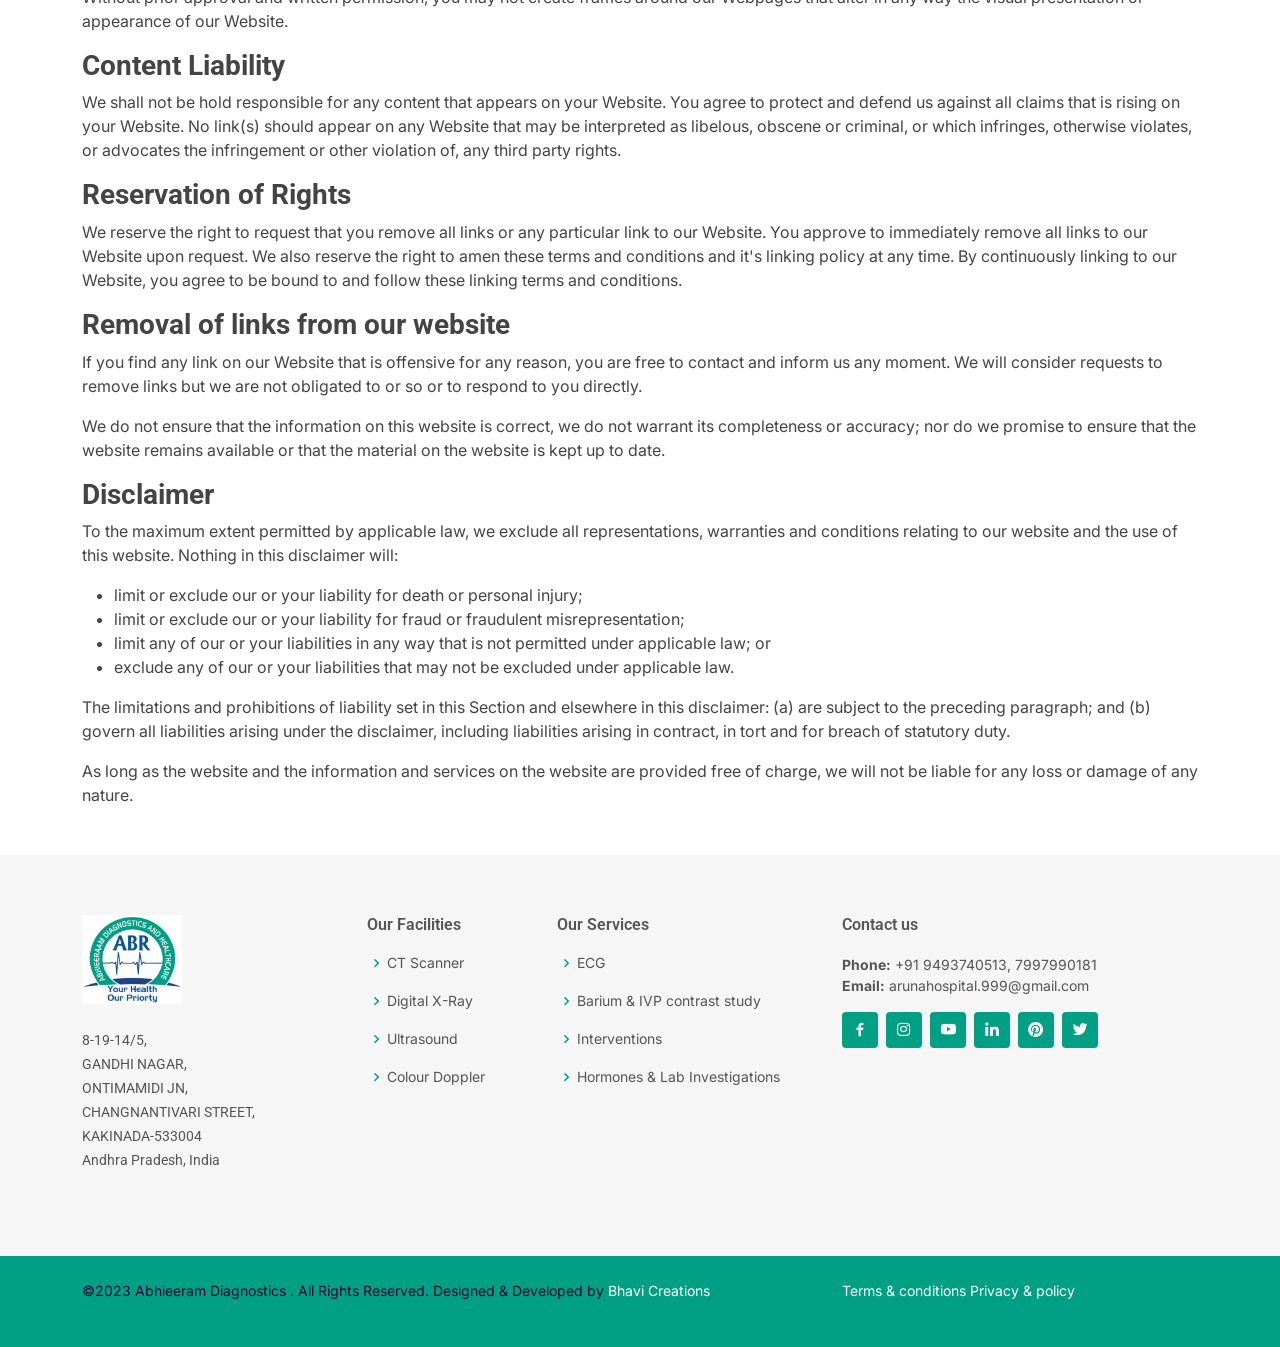
==== commit 27c7f5ca: "appoitment form updated for working" ====
--- a/privacy.html
+++ b/privacy.html
@@ -285,13 +285,13 @@
            <div class="row  pt-4">
               <div class="col-xl-8 col-lg-9 col-md-12 col-12">
                  <div class="footer-widget__copyright">
-                    <p style="color:#0C0531">  ©2023 Abhieeram Diagnostics . All Rights Reserved. Designed & Developed by <a href="https://bhavicreations.com/" target="_blank" style="text-decoration: none;color:#026F7F">Bhavi Creations</a></p>
+                    <p style="color:#0C0531">  ©2023 Abhieeram Diagnostics . All Rights Reserved. Designed & Developed by <a href="https://bhavicreations.com/" target="_blank" style="text-decoration: none;color:#ffffff">Bhavi Creations</a></p>
                  </div>
               </div> 
               <div class="col-xl-4 col-lg-3 col-md-12 col-12">
                  <div class="footer-widget__copyright-info info-direction ">
-                        <p><a href="terms.html" style="text-decoration: none;color:#026F7F">Terms  & conditions  </a>  
-                    <a href="privacy.html" style="text-decoration: none;color:#026F7F">   Privacy & policy</a></p>
+                        <p><a href="terms.html" style="text-decoration: none;color:#ffffff">Terms  & conditions  </a>  
+                    <a href="privacy.html" style="text-decoration: none;color:#ffffff">   Privacy & policy</a></p>
                   </div>
               </div>
            </div>
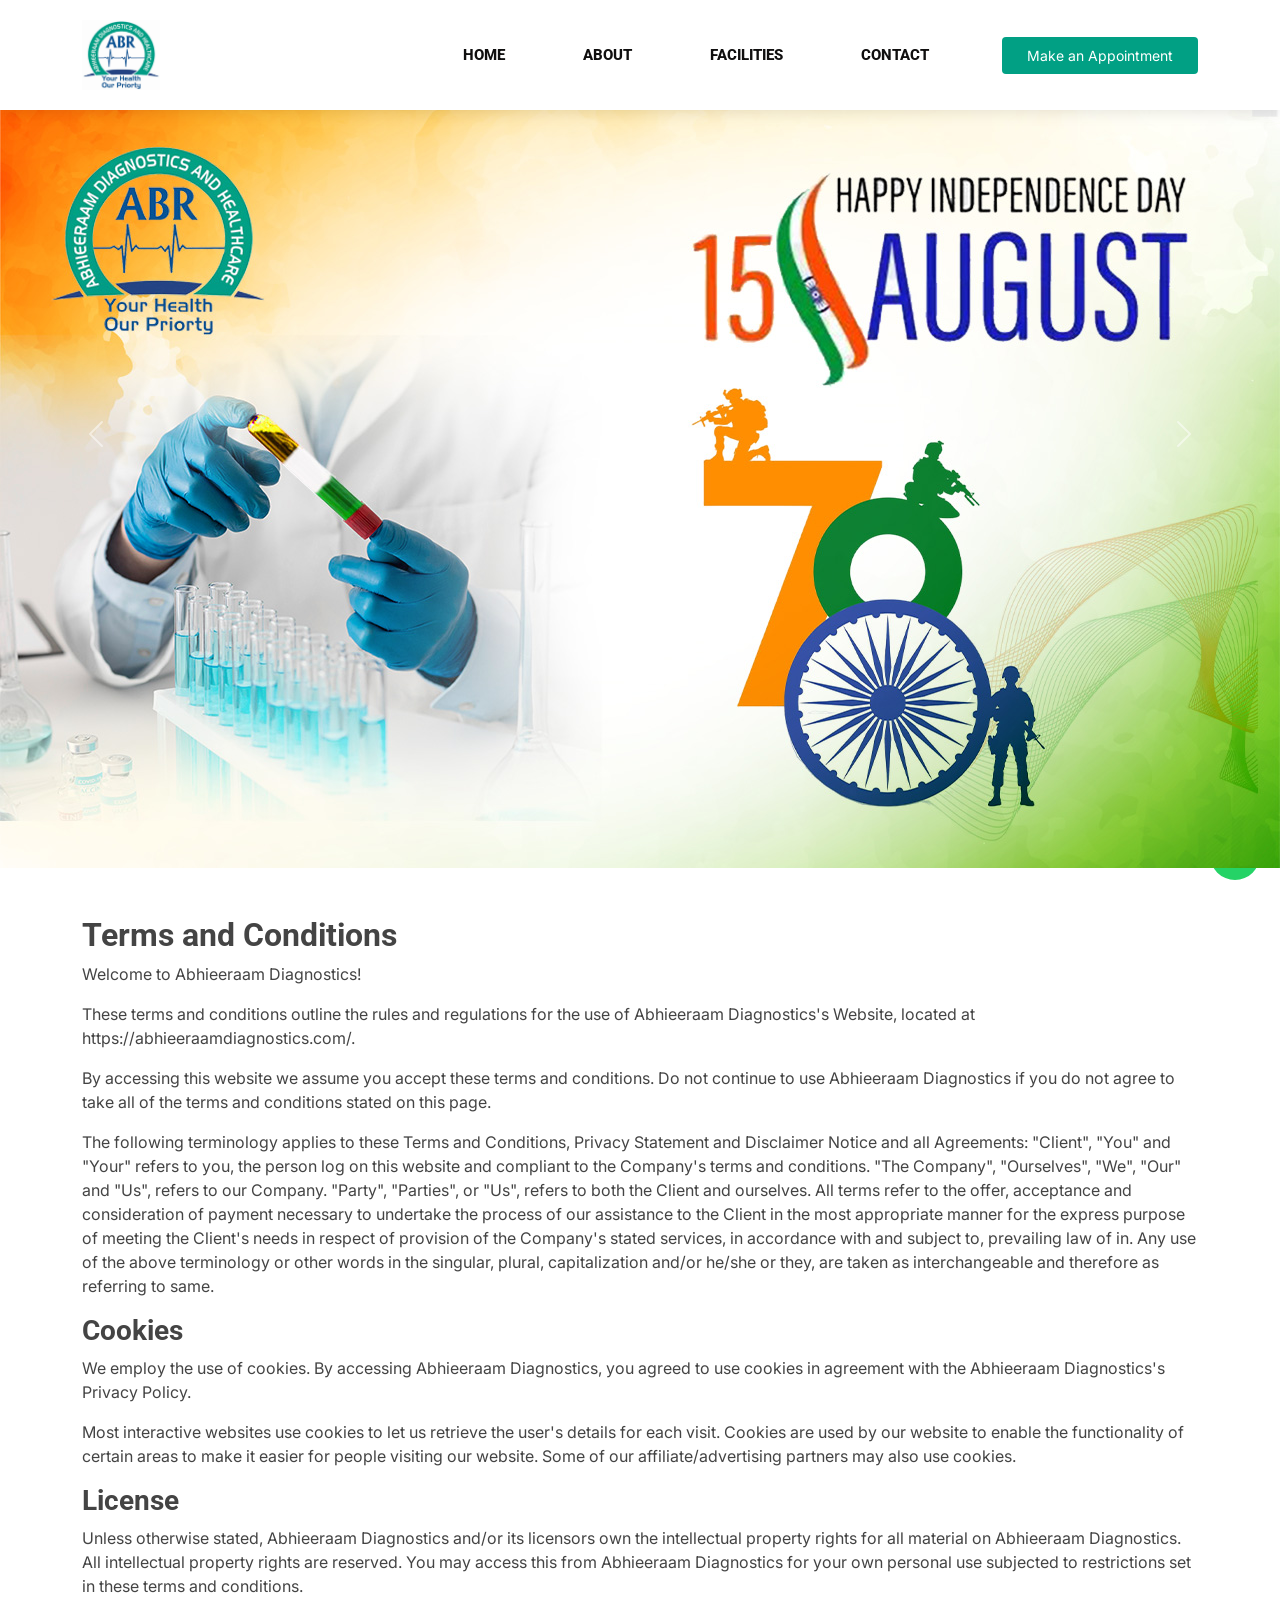
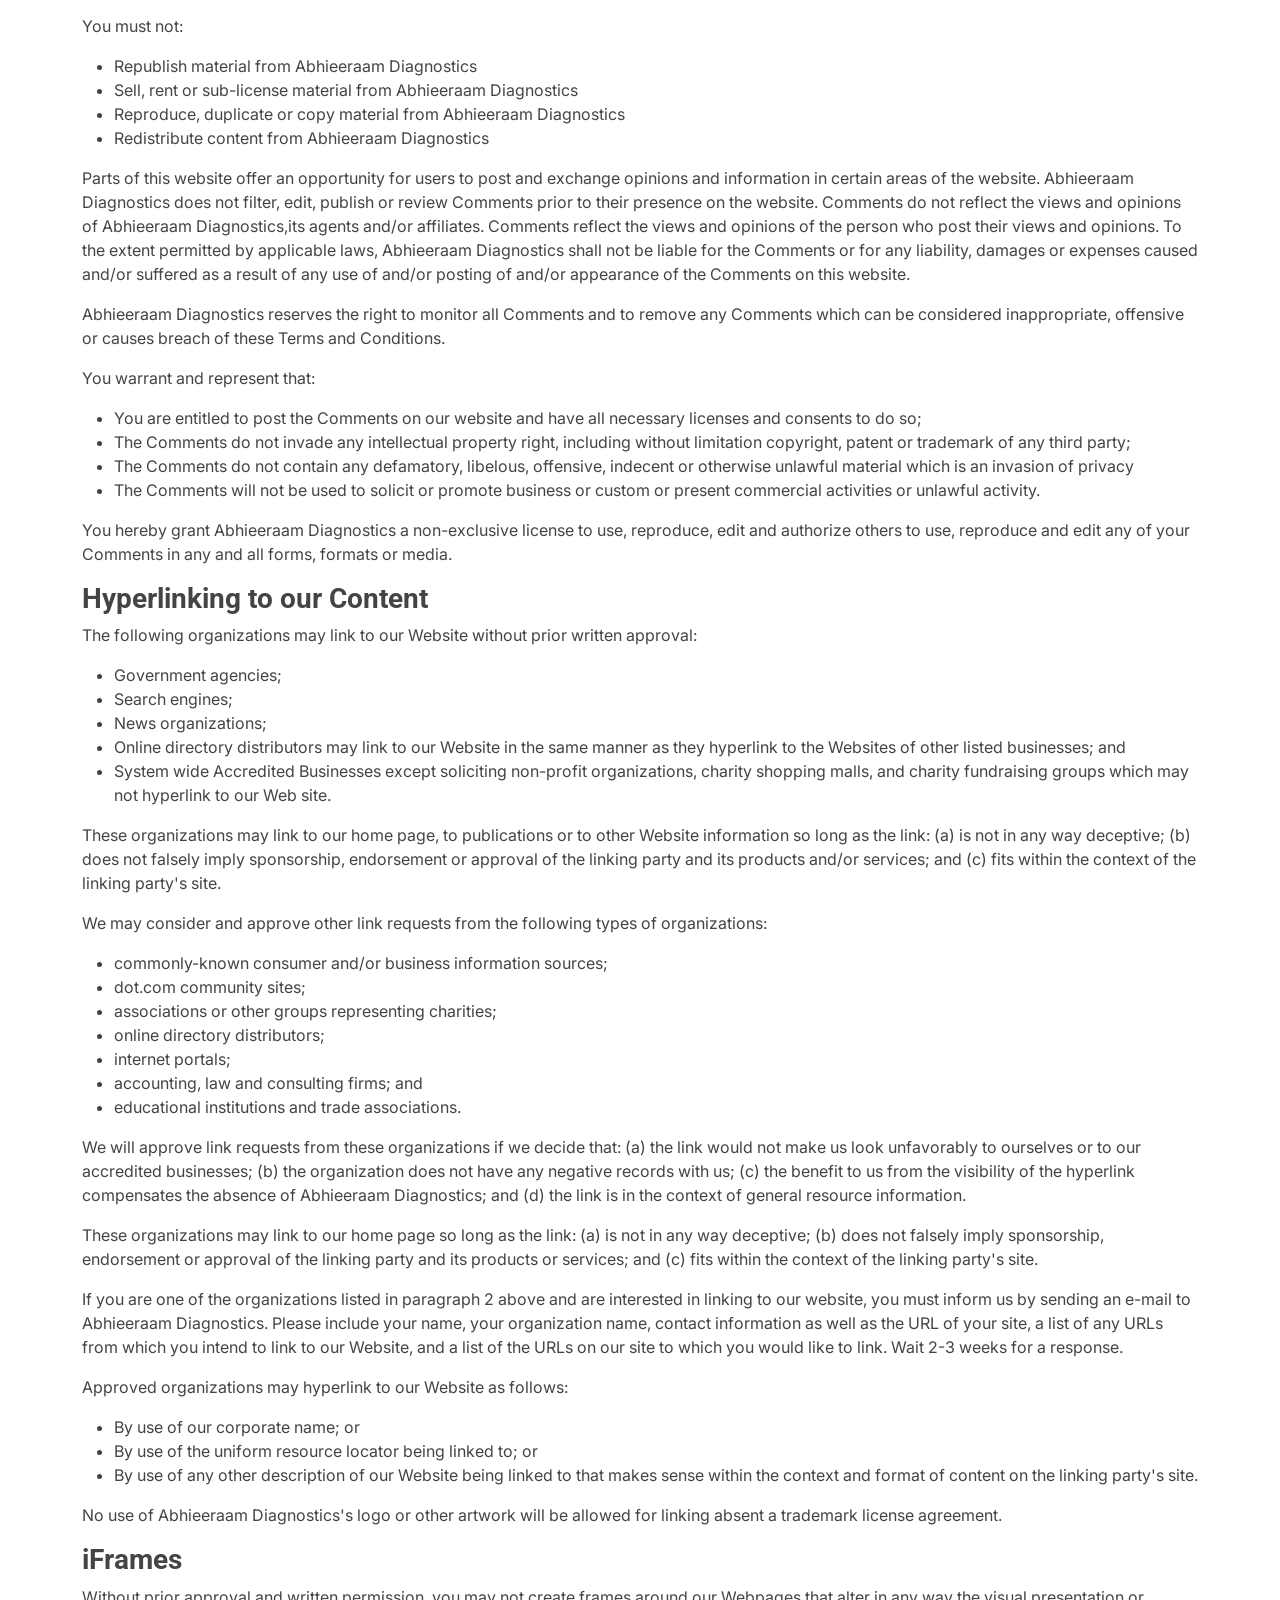
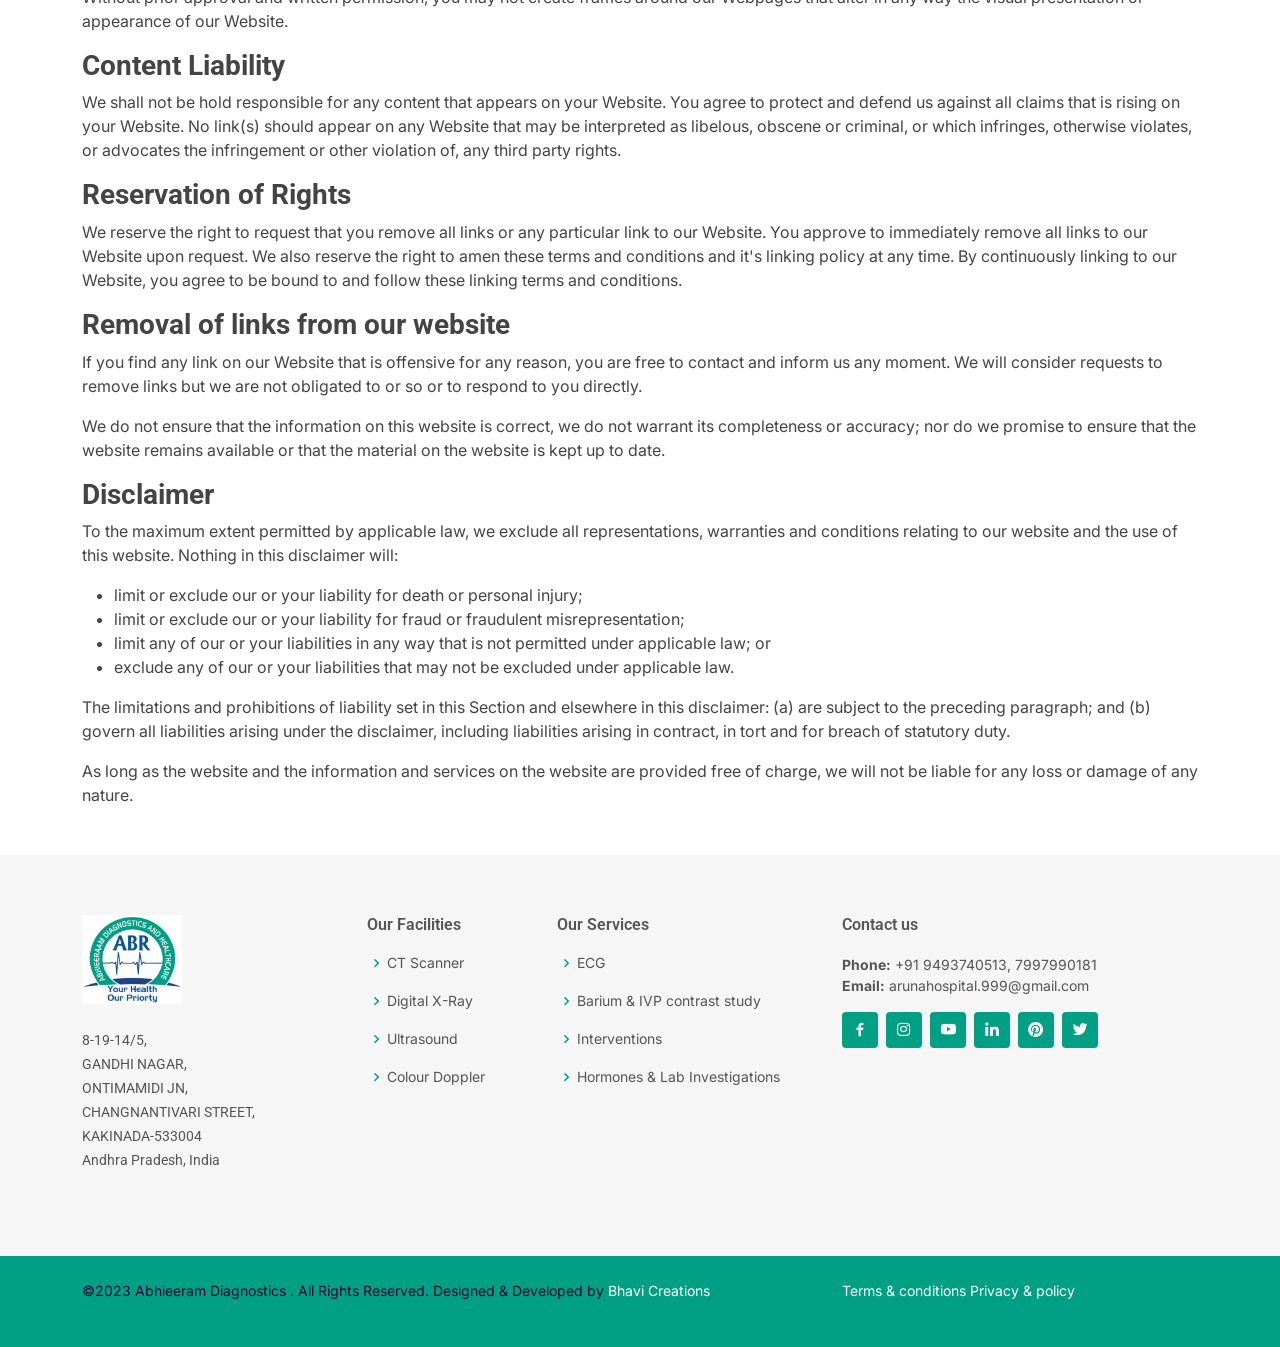
==== commit 888b76db: "added independence banner" ====
--- a/privacy.html
+++ b/privacy.html
@@ -50,10 +50,10 @@
 
       <nav id="navbar" class="navbar order-lg-0 ">
         <ul>
-          <li><a class="nav-link scrollto pe-5" href="#hero">Home</a></li>
-          <li><a class="nav-link scrollto me-5" href="#about">About</a></li>
-          <li><a class="nav-link scrollto pe-5" href="#facilities">Facilities</a></li>
-          <li><a class="nav-link scrollto pe-5" href="#contact">Contact</a></li>
+          <li><a class="nav-link scrollto pe-5" href="index.php">Home</a></li>
+          <li><a class="nav-link scrollto me-5" href="index.php">About</a></li>
+          <li><a class="nav-link scrollto pe-5" href="index.php">Facilities</a></li>
+          <li><a class="nav-link scrollto pe-5" href="index.php">Contact</a></li>
         </ul>
         <i class="bi bi-list mobile-nav-toggle"></i>
       </nav><!-- .navbar -->
@@ -66,10 +66,10 @@
   <!-- ======= Hero Section ======= -->
   <div id="carouselExampleFade" data-bs-interval="3000"  class="carousel slide carousel-fade" data-bs-ride="carousel"  >
   <div class="carousel-inner cor_med">
-    <!-- <div class="carousel-item active">
-      <img src="assets/img/abhieeram_republic_day_slider.jpg" class="d-block w-100" alt="...">
-    </div> -->
     <div class="carousel-item active">
+      <img src="assets/img/abhiram_independence_poster.png" class="d-block w-100" alt="...">
+    </div>
+    <div class="carousel-item">
       <img src="assets/img/slide/slides4.jpeg" class="d-block w-100" alt="...">
     </div>
     <div class="carousel-item">
@@ -241,20 +241,20 @@
           <div class="col-lg-2 col-md-6 footer-links">
             <h4>Our Facilities</h4>
             <ul>
-              <li><i class="bx bx-chevron-right"></i> <a href="#facilities">CT Scanner</a></li>
-              <li><i class="bx bx-chevron-right"></i> <a href="#facilities">Digital X-Ray</a></li>
-              <li><i class="bx bx-chevron-right"></i> <a href="#facilities">Ultrasound</a></li>
-              <li><i class="bx bx-chevron-right"></i> <a href="#facilities">Colour Doppler</a></li>
+              <li><i class="bx bx-chevron-right"></i> <a href="index.php">CT Scanner</a></li>
+              <li><i class="bx bx-chevron-right"></i> <a href="index.php">Digital X-Ray</a></li>
+              <li><i class="bx bx-chevron-right"></i> <a href="index.php">Ultrasound</a></li>
+              <li><i class="bx bx-chevron-right"></i> <a href="index.php">Colour Doppler</a></li>
             </ul>
           </div>
 
           <div class="col-lg-3 col-md-6 footer-links">
             <h4>Our Services</h4>
             <ul>
-              <li><i class="bx bx-chevron-right"></i> <a href="#facilities">ECG</a></li>
-              <li><i class="bx bx-chevron-right"></i> <a href="#facilities">Barium & IVP contrast study</a></li>
-              <li><i class="bx bx-chevron-right"></i> <a href="#facilities">Interventions</a></li>
-              <li><i class="bx bx-chevron-right"></i> <a href="#facilities">Hormones & Lab Investigations</a></li>
+              <li><i class="bx bx-chevron-right"></i> <a href="index.php">ECG</a></li>
+              <li><i class="bx bx-chevron-right"></i> <a href="index.php">Barium & IVP contrast study</a></li>
+              <li><i class="bx bx-chevron-right"></i> <a href="index.php">Interventions</a></li>
+              <li><i class="bx bx-chevron-right"></i> <a href="index.php">Hormones & Lab Investigations</a></li>
             </ul>
           </div>
 
--- a/assets/css/style.css
+++ b/assets/css/style.css
@@ -1838,4 +1838,6 @@
       padding-top: 100px;
 
   }
+
+ 
  
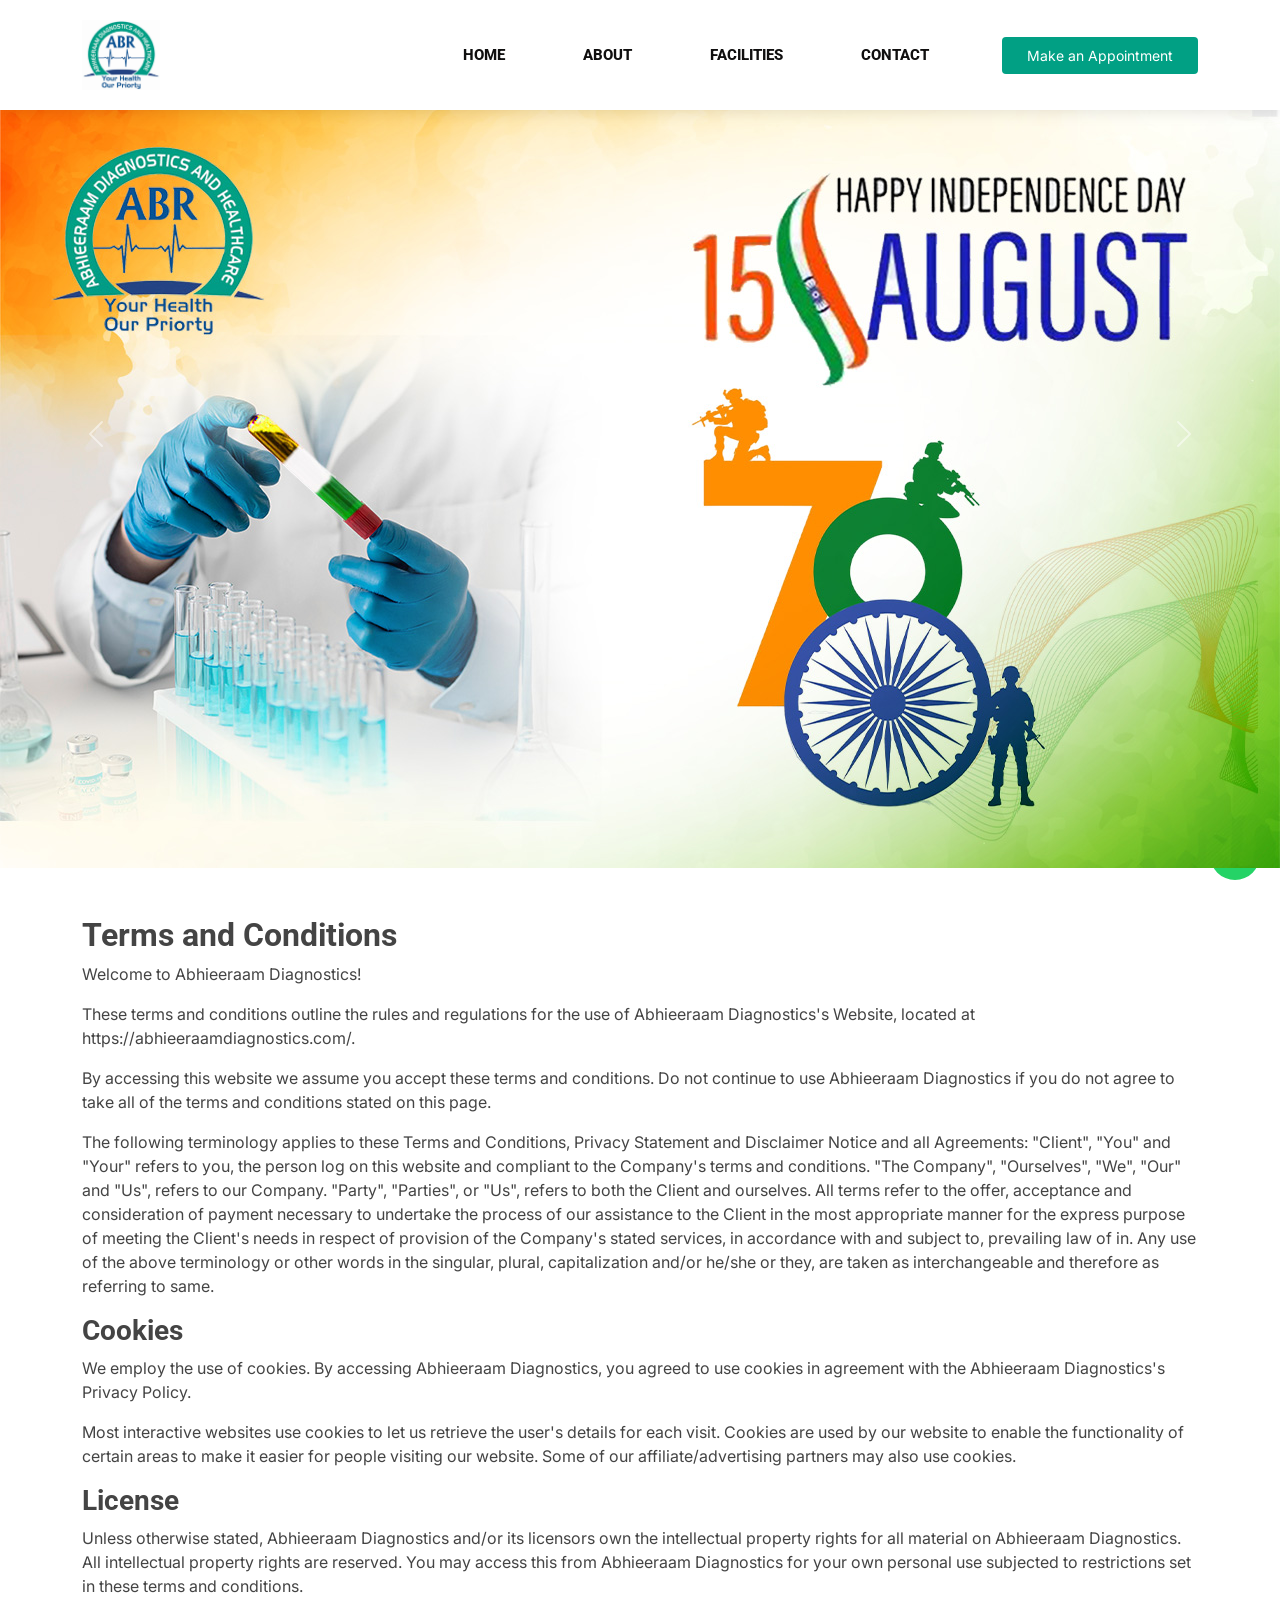
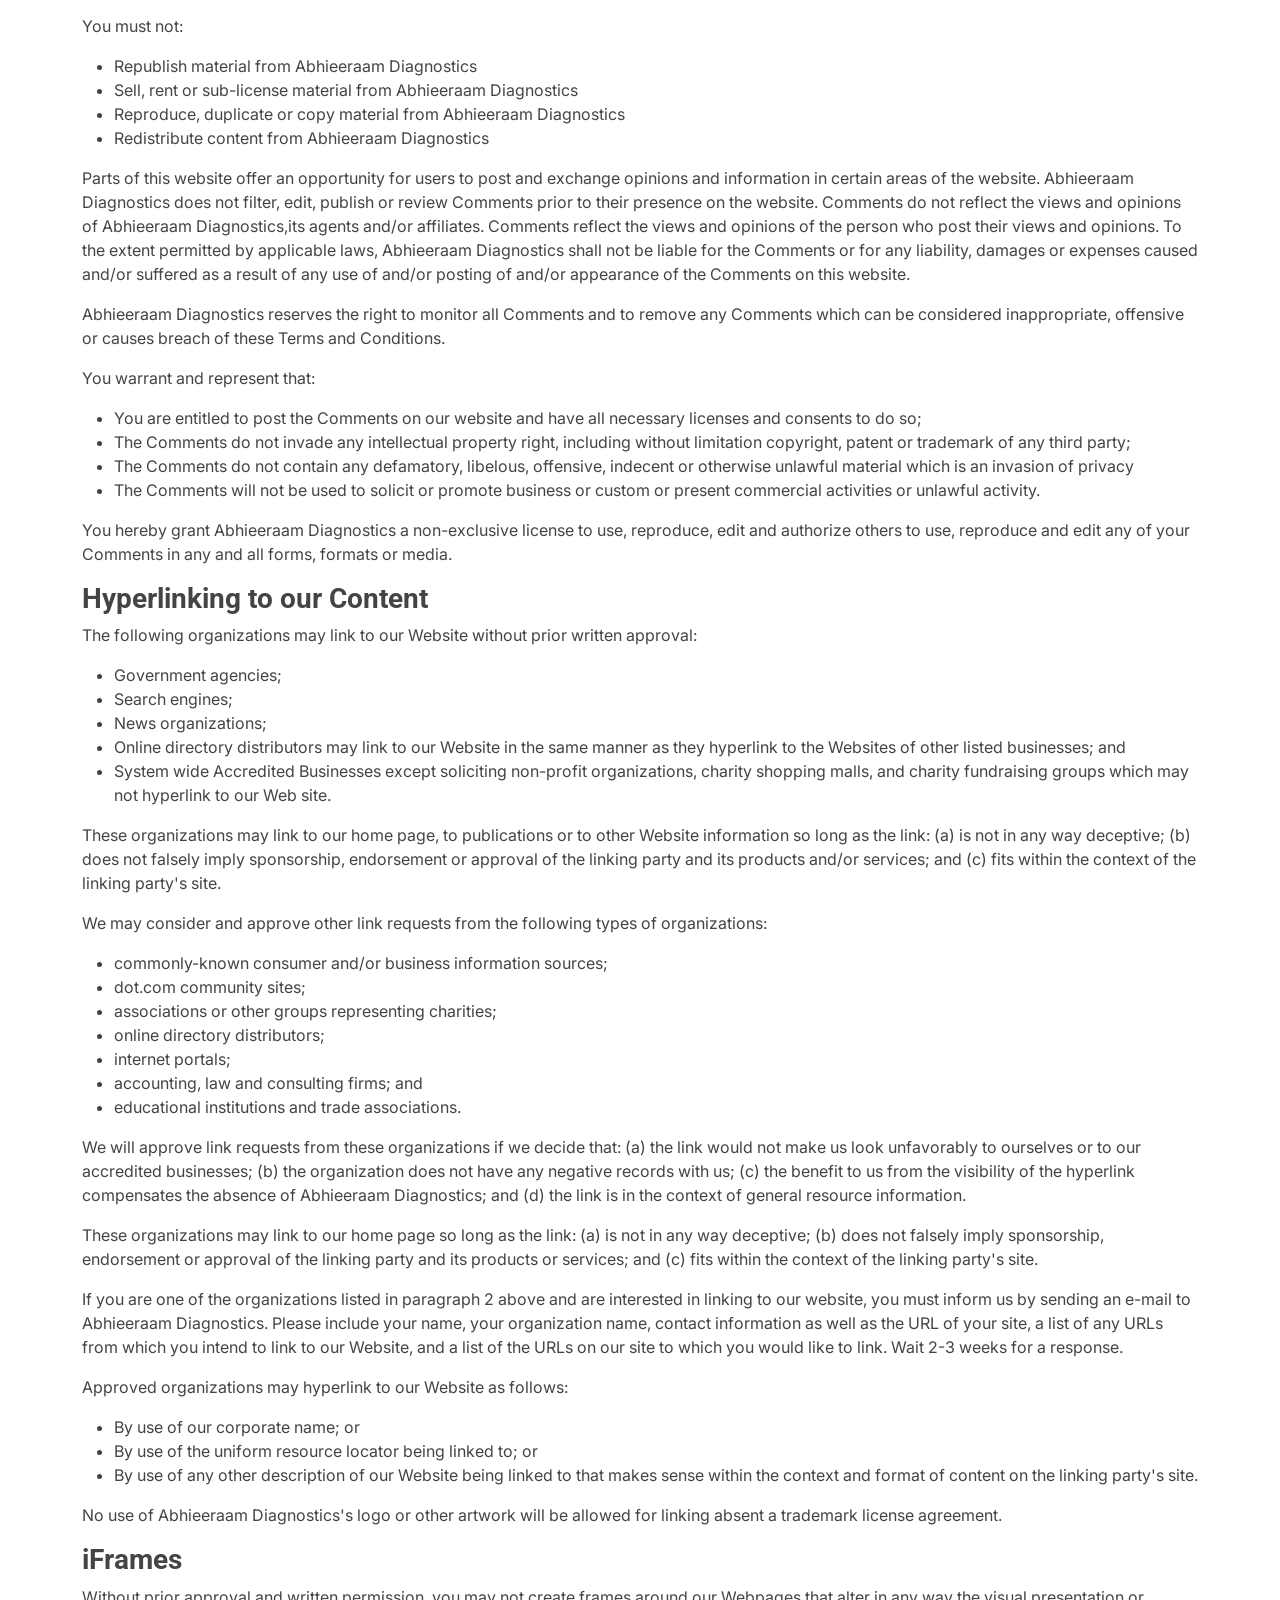
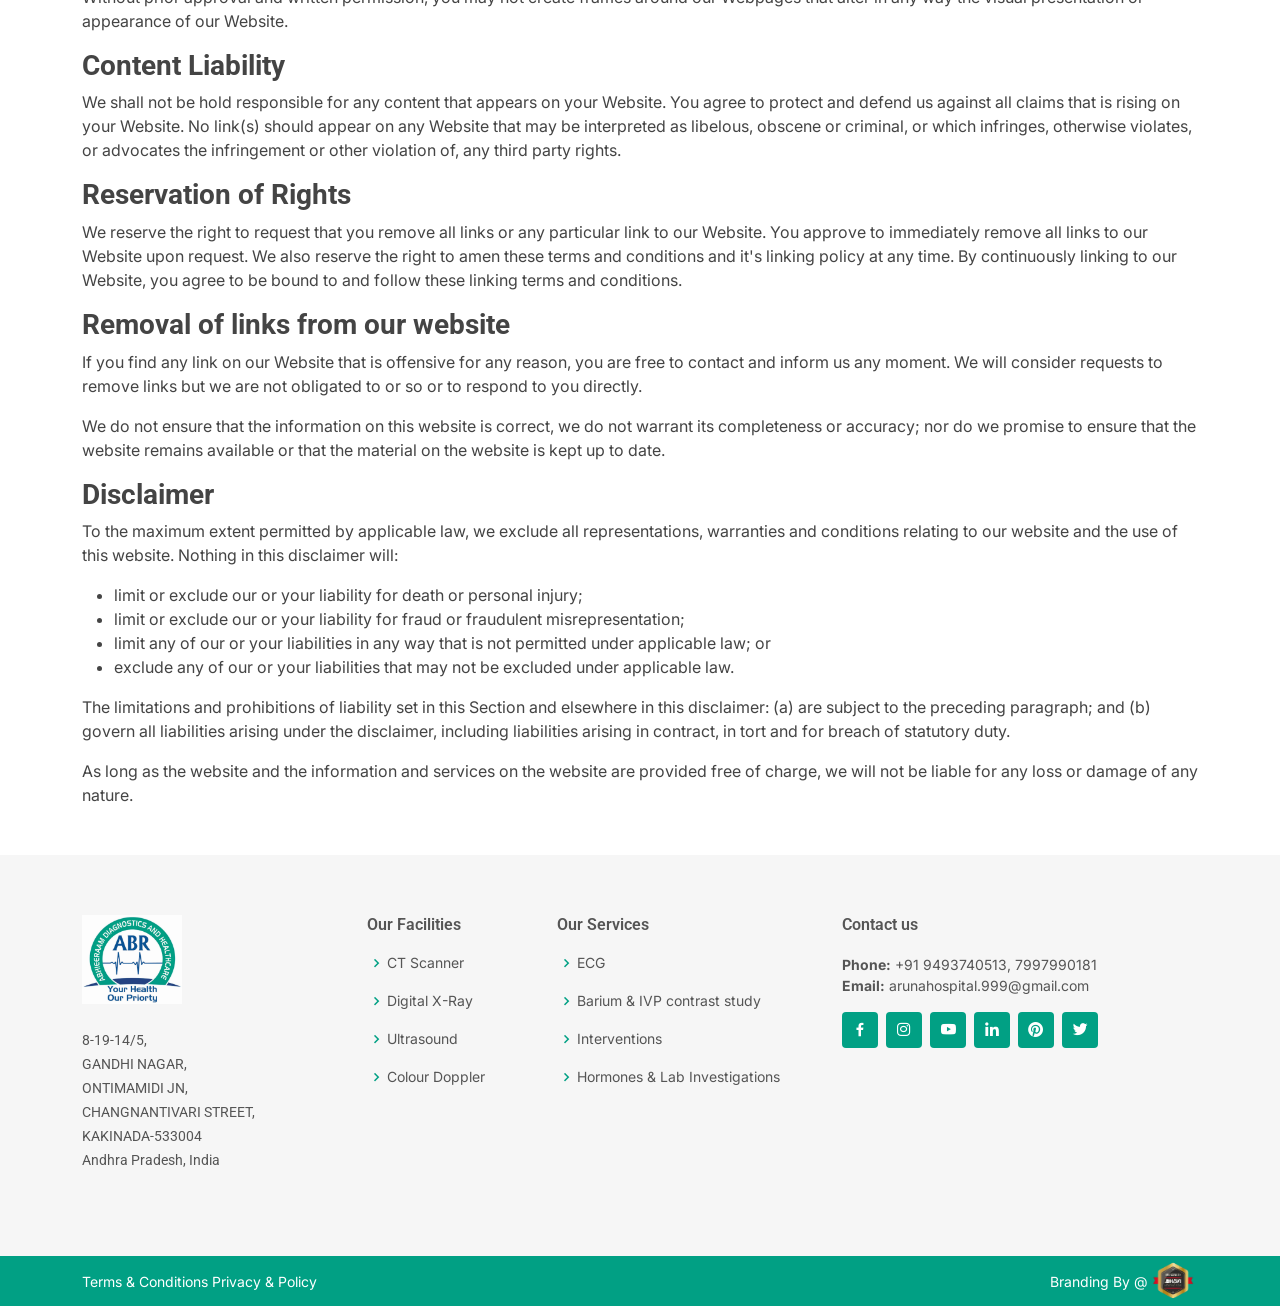
==== commit 508d1ba6: "footer add" ====
--- a/privacy.html
+++ b/privacy.html
@@ -279,24 +279,29 @@
         </div>
       </div>
     </div>
-
     <div class="footer-area-bottom theme-bg">
-        <div class="container">
-           <div class="row  pt-4">
-              <div class="col-xl-8 col-lg-9 col-md-12 col-12">
-                 <div class="footer-widget__copyright">
-                    <p style="color:#0C0531">  ©2023 Abhieeram Diagnostics . All Rights Reserved. Designed & Developed by <a href="https://bhavicreations.com/" target="_blank" style="text-decoration: none;color:#ffffff">Bhavi Creations</a></p>
-                 </div>
-              </div> 
-              <div class="col-xl-4 col-lg-3 col-md-12 col-12">
-                 <div class="footer-widget__copyright-info info-direction ">
-                        <p><a href="terms.html" style="text-decoration: none;color:#ffffff">Terms  & conditions  </a>  
-                    <a href="privacy.html" style="text-decoration: none;color:#ffffff">   Privacy & policy</a></p>
-                  </div>
-              </div>
-           </div>
+      <div class="container">
+      <div class="row d-flex align-items-center">
+      <div class="col-md-6 col-12">
+        <div class="footer-widget__copyright-info">
+        <p class="last_text mb-0">
+          <a href="terms.html" style="text-decoration: none; color: #ffffff;">Terms & Conditions</a>
+          <a href="privacy.html" style="text-decoration: none; color: #ffffff;">Privacy & Policy</a>
+        </p>
         </div>
-   </div>
+      </div>
+      <div class="col-md-6 col-12 d-flex justify-content-end align-items-center">
+        <a href="https://bhavicreations.com/" target="_blank" style="text-decoration: none; color: #ffffff; display: flex; align-items: center;">
+        <p class="mini_text last_text mb-0">
+          Branding By @
+        </p>
+        <img src="assets/img/bhavi-logo/bhavi.png" class="img-fluid brand_image" alt="" style="width: 50px; height: 50px;">
+        </a>
+      </div>
+        </div>
+      </div>
+ </div>
+ 
   </footer>
   
   <!-- End Footer -->
--- a/assets/css/style.css
+++ b/assets/css/style.css
@@ -1666,7 +1666,7 @@
 --------------------------------------------------------------*/
 #footer {
   background: #01a084;
-  padding: 0 0 30px 0;
+  /* padding: 0 0 30px 0; */
   color: #555555;
   font-size: 14px;
 }
